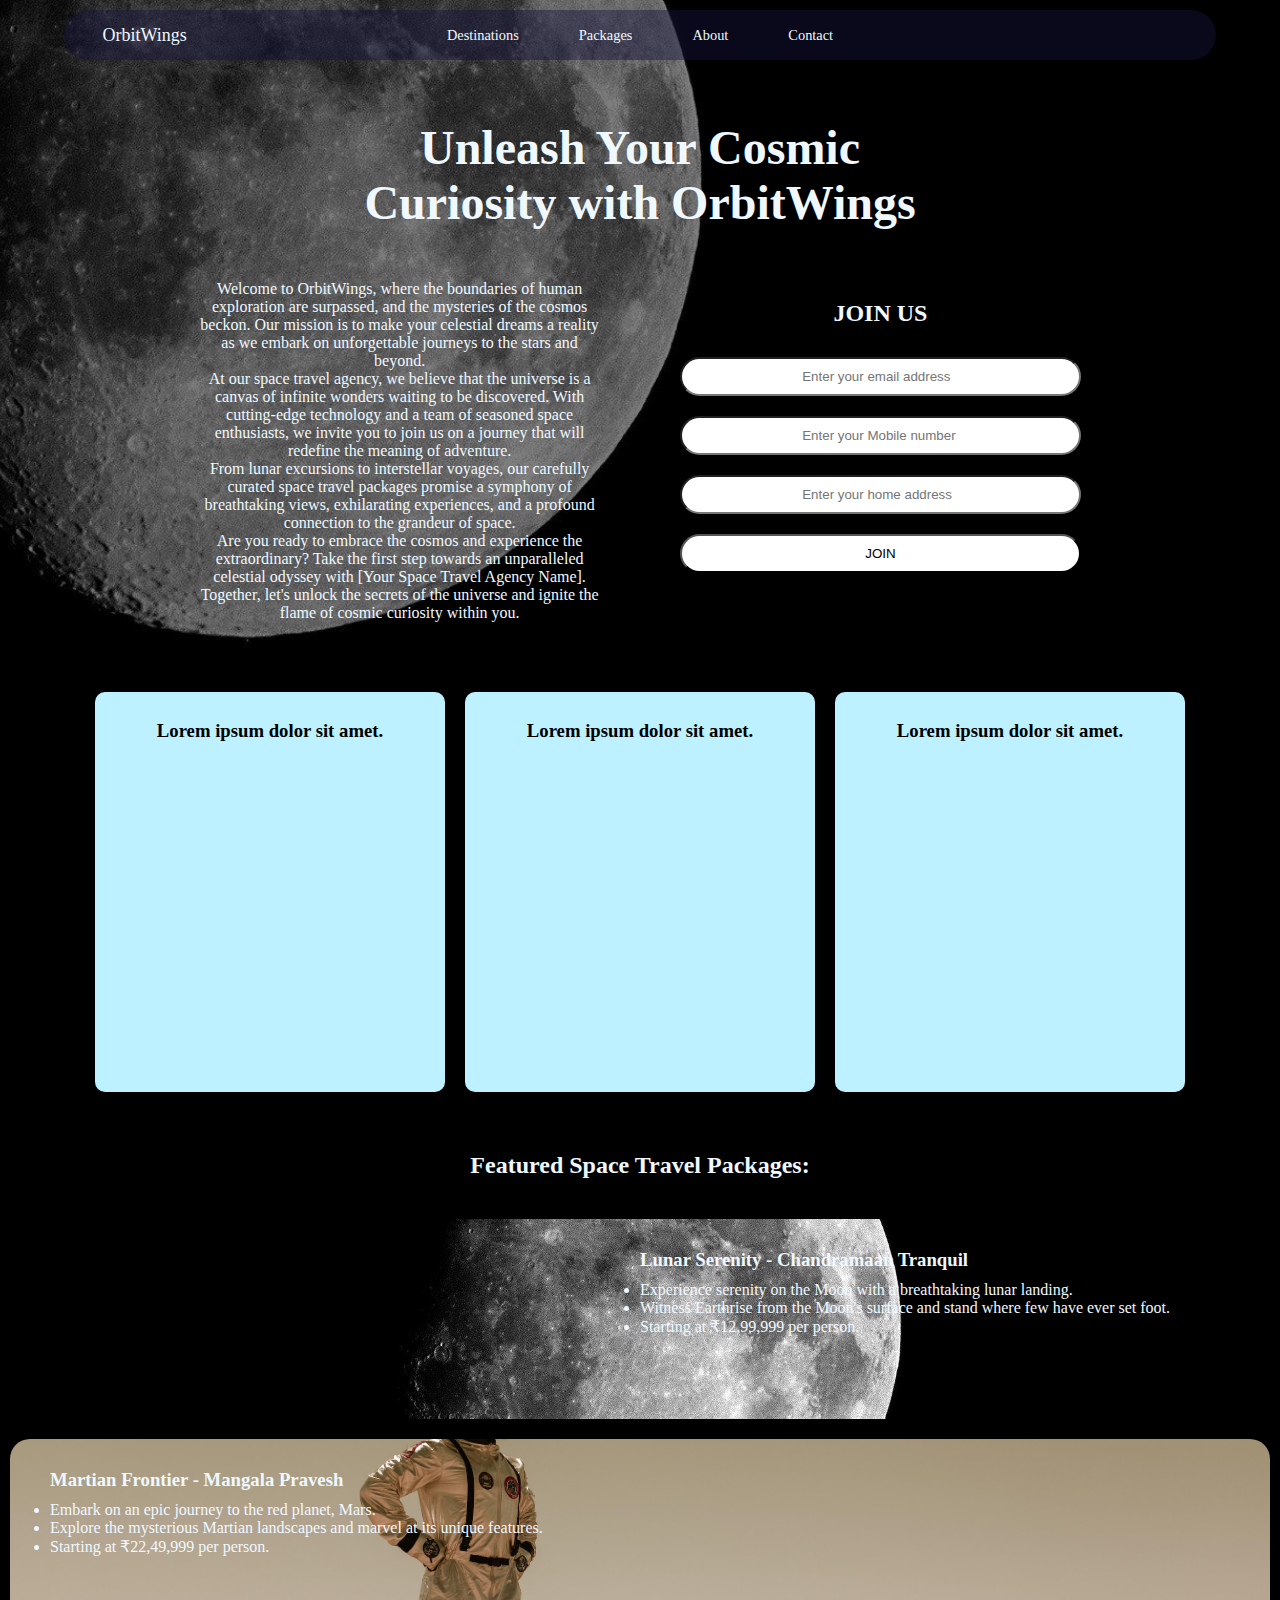
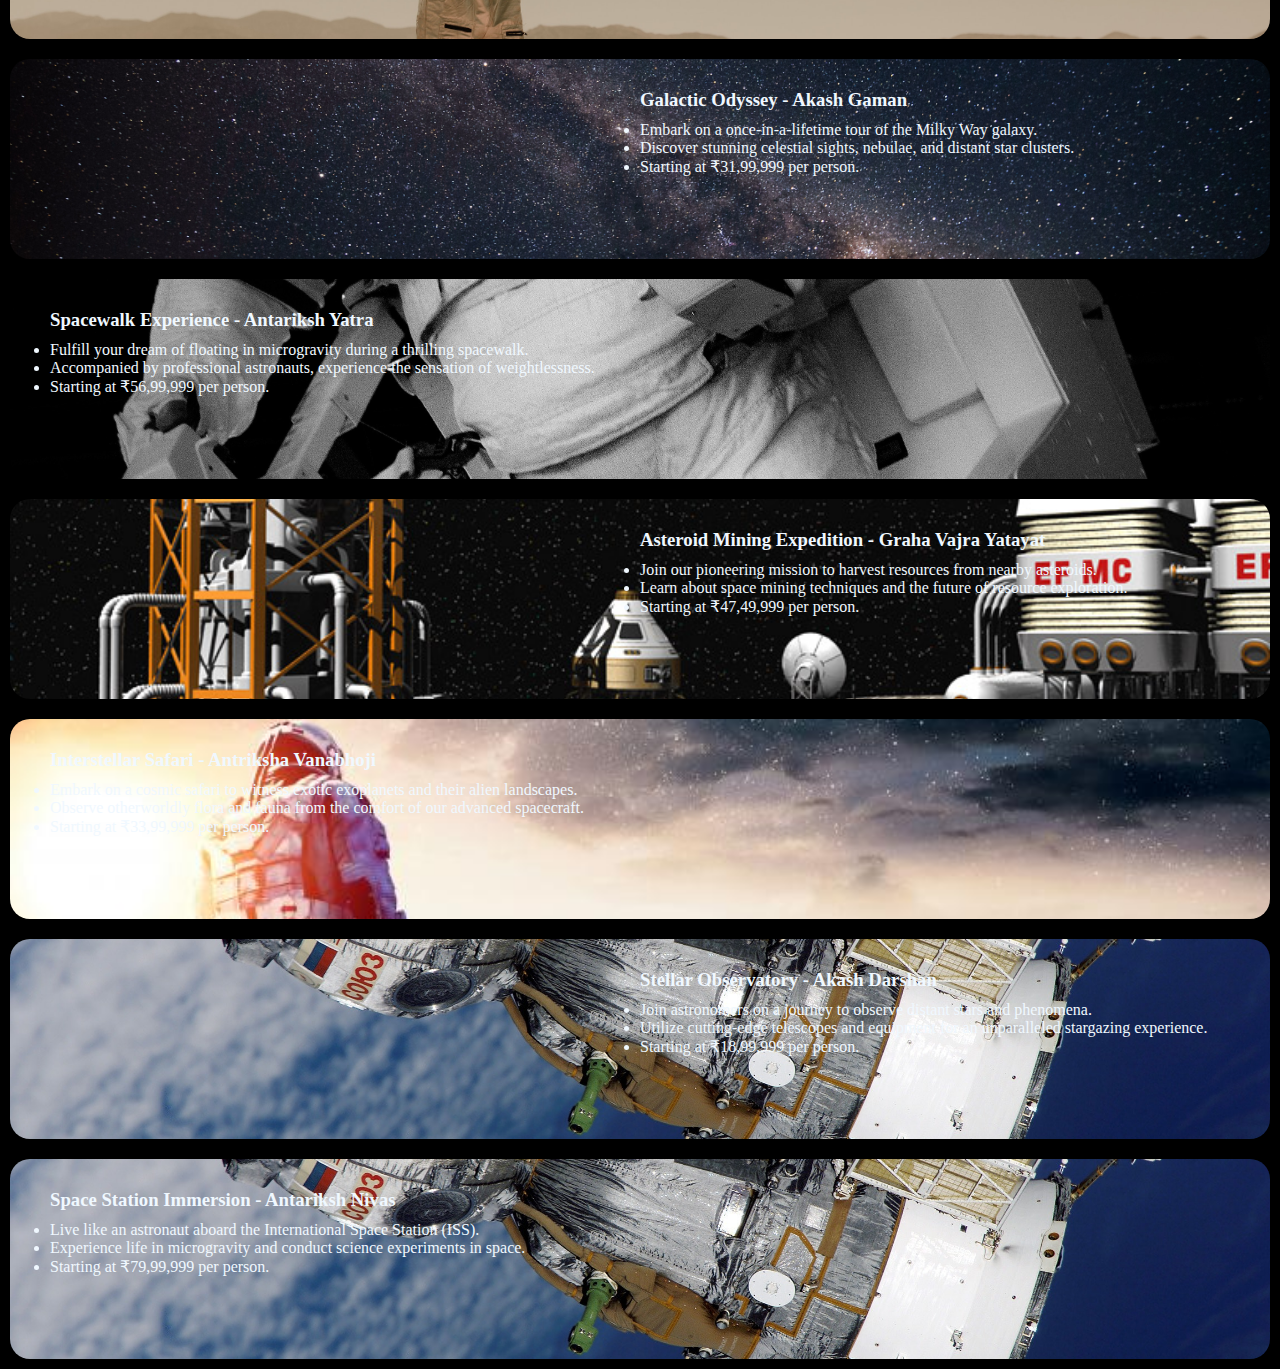
==== task1/index.html @ 2d3360af "images" ====
<!DOCTYPE html>
<html lang="en">
  <head>
    <meta charset="UTF-8" />
    <meta name="viewport" content="width=device-width, initial-scale=1.0" />
    <title>OrbitWings</title>
    <link rel="stylesheet" href="navbar.css" />
    <link rel="stylesheet" href="style.css" />
    <link rel="stylesheet" href="bgimage.css" />
    <link rel="stylesheet" href="introduction.css" />
    <link rel="stylesheet" href="cards.css" />
    <link rel="stylesheet" href="features.css" />
    <script src=""></script>
  </head>
  <body>
    <header>
      <!-- navigation bar starts -->
      <nav>
        <ul class="nav-container">
          <a href="#" id="nav-logo">OrbitWings</a>
          <!-- <li class="nav-links-bs"><a href="#">Home</a></li> -->
          <li class="nav-links-bs"><a href="#">Destinations</a></li>
          <li class="nav-links-bs"><a href="#">Packages</a></li>
          <li class="nav-links-bs"><a href="#">About</a></li>
          <li class="nav-links-bs"><a href="#">Contact</a></li>
        </ul>
      </nav>
      <!-- navigation bar ends -->
    </header>

    <main>
      <section class="intro">
        <h1 class="heading">Unleash Your Cosmic Curiosity with OrbitWings</h1>
        <div class="content">
          <p class="content-item">
            Welcome to OrbitWings, where the boundaries of human exploration are
            surpassed, and the mysteries of the cosmos beckon. Our mission is to
            make your celestial dreams a reality as we embark on unforgettable
            journeys to the stars and beyond. <br />At our space travel agency,
            we believe that the universe is a canvas of infinite wonders waiting
            to be discovered. With cutting-edge technology and a team of
            seasoned space enthusiasts, we invite you to join us on a journey
            that will redefine the meaning of adventure. <br />From lunar
            excursions to interstellar voyages, our carefully curated space
            travel packages promise a symphony of breathtaking views,
            exhilarating experiences, and a profound connection to the grandeur
            of space. <br />
            Are you ready to embrace the cosmos and experience the
            extraordinary? Take the first step towards an unparalleled celestial
            odyssey with [Your Space Travel Agency Name]. Together, let's unlock
            the secrets of the universe and ignite the flame of cosmic curiosity
            within you.
          </p>
          <form action="" class="join_form content-item">
            <h2>JOIN US</h2>
            <input
              type="text"
              name=""
              id=""
              placeholder="Enter your email address"
            />
            <input
              type="text"
              name=""
              id=""
              placeholder="Enter your Mobile number"
            />
            <input
              type="text"
              name=""
              id=""
              placeholder="Enter your home address"
            />
            <button>JOIN</button>
          </form>
        </div>
      </section>

      <!-- cards starts -->
      <div class="cards">
        <div class="card">
          <img src="" alt="" />
          <h3>Lorem ipsum dolor sit amet.</h3>
        </div>
        <div class="card">
          <img src="" alt="" />
          <h3>Lorem ipsum dolor sit amet.</h3>
        </div>
        <div class="card">
          <img src="" alt="" />
          <h3>Lorem ipsum dolor sit amet.</h3>
        </div>
      </div>
      <!-- cards ends -->

      <!-- fratures  -->
      <div class="features ">
        <h2 class="features_title">Featured Space Travel Packages:</h2>
        <div class="feature feature1">
          <div class="f_inner_container1 f_inner_container">
            <h3>Lunar Serenity - Chandramaan Tranquil</h3>
            <ul>
              <li>Experience serenity on the Moon with a breathtaking lunar landing.</li>
              <li>Witness Earthrise from the Moon's surface and stand where few have ever set foot.</li>
              <li>Starting at ₹12,99,999 per person.</li>
            </ul>
          </div>
        </div>
        <div class="feature feature2">
          <div class="f_inner_container2 f_inner_container">
            <h3>Martian Frontier - Mangala Pravesh</h3>
            <ul>
              <li>Embark on an epic journey to the red planet, Mars.</li>
              <li>Explore the mysterious Martian landscapes and marvel at its unique features.</li>
              <li>Starting at ₹22,49,999 per person.</li>
            </ul>
          </div>
        </div>
        <div class="feature feature3">
          <div class="f_inner_container3 f_inner_container">
            <h3>Galactic Odyssey - Akash Gaman</h3>
            <ul>
              <li>Embark on a once-in-a-lifetime tour of the Milky Way galaxy.</li>
              <li>Discover stunning celestial sights, nebulae, and distant star clusters.</li>
              <li>Starting at ₹31,99,999 per person.</li>
            </ul>
          </div>
        </div>
        <div class="feature feature4">
          <div class="f_inner_container4 f_inner_container">
            <h3>Spacewalk Experience - Antariksh Yatra</h3>
            <ul>
              <li>Fulfill your dream of floating in microgravity during a thrilling spacewalk.</li>
              <li>Accompanied by professional astronauts, experience the sensation of weightlessness.</li>
              <li>Starting at ₹56,99,999 per person.</li>
            </ul>
          </div>
        </div>
        <div class="feature feature5">
          <div class="f_inner_container5 f_inner_container">
            <h3>Asteroid Mining Expedition - Graha Vajra Yatayat</h3>
            <ul>
              <li>Join our pioneering mission to harvest resources from nearby asteroids.</li>
              <li>Learn about space mining techniques and the future of resource exploration.</li>
              <li>Starting at ₹47,49,999 per person.</li>
            </ul>
          </div>
        </div>
        <div class="feature feature6">
          <div class="f_inner_container6 f_inner_container">
            <h3>Interstellar Safari - Antriksha Vanabhoji</h3>
            <ul>
              <li>Embark on a cosmic safari to witness exotic exoplanets and their alien landscapes.</li>
              <li>Observe otherworldly flora and fauna from the comfort of our advanced spacecraft.</li>
              <li>Starting at ₹33,99,999 per person.</li>
            </ul>
          </div>
        </div>
        <div class="feature feature7">
          <div class="f_inner_container7 f_inner_container">
            <h3>Stellar Observatory - Akash Darshan</h3>
            <ul>
              <li>Join astronomers on a journey to observe distant stars and phenomena.</li>
              <li>Utilize cutting-edge telescopes and equipment for an unparalleled stargazing experience.</li>
              <li>Starting at ₹18,99,999 per person.</li>
            </ul>
          </div>
        </div>
        <div class="feature feature8">
          <div class="f_inner_container8 f_inner_container">
            <h3>Space Station Immersion - Antariksh Nivas</h3>
            <ul>
              <li>Live like an astronaut aboard the International Space Station (ISS).</li>
              <li>Experience life in microgravity and conduct science experiments in space.</li>
              <li>Starting at ₹79,99,999 per person.</li>
            </ul>
          </div>
        </div>
      </div>
      <!-- fratures  -->
    </main>
    <footer></footer>
    <script></script>
  </body>
</html>
---- task1/navbar.css ----
/*navigation bar*/
nav{
    width: 90%;
    display: block;
    margin: 10px auto;
    font-size: .9rem;
    /* border: 2px solid white; */
    display: flex;
    justify-content: center;
    align-items: center;
   
    background-color: rgba(19, 19, 59, 0.45);
    border-radius: 100px;
    /* box-shadow: inset 0px 0px 5px rgb(0, 0, 0); */
    
}
#nav-logo{
    /* border: 2px solid white; */
    position: absolute;
    left: 8%;
    font-size: large;
}
.nav-container{
    display: flex;
    justify-content: center;
    align-items: center;
    height: 50px;
    /* font-size: 30px; */
    
}
.nav-links-bs{
    margin: 10px 20px;
    list-style: none;
}
.nav-links-bs a{
    padding: 3px 10px;
    border-radius: 5px;
}
.nav-links-bs a:hover{
    background-color: aliceblue;
    color: black;
}

@media (max-width:999px){
    
    .nav-container{
        /* display: none; */
        position: relative;
        top: 20px;
        height: 70px;
        width: 100%;
        flex-wrap: wrap;
    }
    #nav-logo{
        /* border: 2px solid white; */
        position:absolute;
        left: 43%;
        bottom: 60px;
        /* font-size: large; */
    }
    .nav-links-bs{
       position: relative;
       bottom: 10px;
       /* right: 30px; */
    }
}
@media (max-width:550px){
    nav{
        width: 100%;
        margin: 0px auto;
        
       
        background-color: rgba(124, 143, 160, 0.171);
        border-radius: 0px;
        
    }
    .nav-container{
       flex-wrap:nowrap;
       font-size: small;
    }
    .nav-links-bs{
        margin: 5px 10px;
        list-style: none;
    }
}
---- task1/style.css ----
*{
    padding: 0px;
    margin: 0px;
    box-sizing: border-box;
}
body{
    background-color: black;
    color: aliceblue;
}
a{
    color: aliceblue;
    text-decoration: none;
}
---- task1/bgimage.css ----
header::before{
    background: url('wp2643964-wallpaper-moon.jpg') no-repeat center center/cover;
    content: "";
    position: absolute;
    bottom: 100px;
    /* top:0; */
    /* left: 0; */
    right: 100px;
    width: 140%;
    height: 140%;
    z-index: -1;
    opacity: 0.5;
}

@media (max-width:800px){
    header::before{
        background-size:1850px;
          
    }
}
@media (max-width:550px){
    header::before{
        background-size:1100px;
        /* background-position: top; */
        /* right: 100px; */
    }
}
---- task1/introduction.css ----
.intro {
    /* height: 700px; */
    font-family: 'Bree Serif', serif;
    width: 90%;
    margin: 3px auto;
    display: flex;
    flex-direction: column;
    align-items: center;
    justify-content: top;
   /* border: 2px solid;*/
}

.intro h1 {
    font-size: 3rem;
    text-align: center;
    margin-top: 50px;
    width: 50%;
}

.intro .content p {
    text-align: center;
    margin-top: 50px;
}

.content{
    display: flex;
    justify-content: center;
    align-items: center;
}
.content-item{
    width: 40%;
    height: 100%;
    /* border: 2px solid; */
    padding: 0px 30px;
    margin: 10px;
    /* align-self: center; */
    
}
.join_form{
    display: flex;
    flex-direction: column;
    justify-content: center;
    align-items: center;
    text-align: center;
}
.join_form h2,input,button{
    padding: 10px 30%;
    margin: 10px;
    border-radius: 30px;
    width: 100%;

}
.join_form button{
    padding: 10px 41.6%;
    background-color: rgb(255, 255, 255);

}


@media (max-width:999px){
    .content{
        flex-direction: column;
    }
    .content-item{
        width: 80%;
        
    }
    .intro h1 {
        font-size: 2.5rem;
        width: 70%;
    }
    
}
@media (max-width:550px){
    .intro h1 {
        width: 80%;
    }

}
---- task1/cards.css ----
.cards{
    display: flex;
    justify-content: center;
    align-items: center;
    flex-wrap: wrap;
    margin-top: 50px ;
    width: 100%;
    /* border: 2px solid; */
}
.card{
    margin: 10px;
    padding: 10px;
    height: 400px;
    width: 350px;
    /* border: 2px solid; */
     background: rgb(189, 241, 255);
    color: black;/* */
    text-align: center;
    border-radius: 10px;
    /* box-shadow: 0px 0px 10px white; */
}
@media (max-width:500px){
.card{
    height: 400px;
    width: 90%;
}
}
---- task1/features.css ----
.features{
    display: flex;
    flex-direction: column;
    margin-top: 50px;
}

.feature{
    height: 200px;
    /* border: 2px solid; */
    margin: 10px ;
    padding: 30px 40px;
    border-radius: 20px;
    
    /* background-opacity: .5; */
   
}
.features_title{
    text-align: center;
    margin-bottom: 30px;
}
.f_inner_container1{
    float: right;
    
}
.f_inner_container2{
    float: left;
}
.f_inner_container3{
    float: right;
}
.f_inner_container4{
    float: left;
}
.f_inner_container5{
    float: right;
}
.f_inner_container6{
    float: left;
}
.f_inner_container7{
    float: right;
}
.f_inner_container8{
    float: left;
}

.f_inner_container{
    width: 50%;
}
.f_inner_container h3{
    margin-bottom: 10px;
    
}


.feature1{

    background: url('wp2643964-wallpaper-moon.jpg') no-repeat center left/cover;
}
.feature2{
    background: url('mars.jpg') no-repeat center center/cover;
}
.feature3{
    background: url('Milky Way galaxy.jpg') no-repeat center center/cover;
    
}
.feature4{
    background: url('spacewalk..jpg') no-repeat center center/cover;
    
}
.feature5{
    background: url('Asteroid Mining.jpg') no-repeat center center/cover;
    
}
.feature6{
    background: url('Interstellar Safari .jpg') no-repeat center center/cover;
    
}
.feature7{
    background: url('Space Station.jpg') no-repeat center center/cover;
    
}
.feature8{
    background: url('Space Station.jpg') no-repeat center center/cover;

}
@media (max-width:650px){
    .f_inner_container{
        width: 100%;
    }
    .feature{
        height: 210px;
        
    }
    }
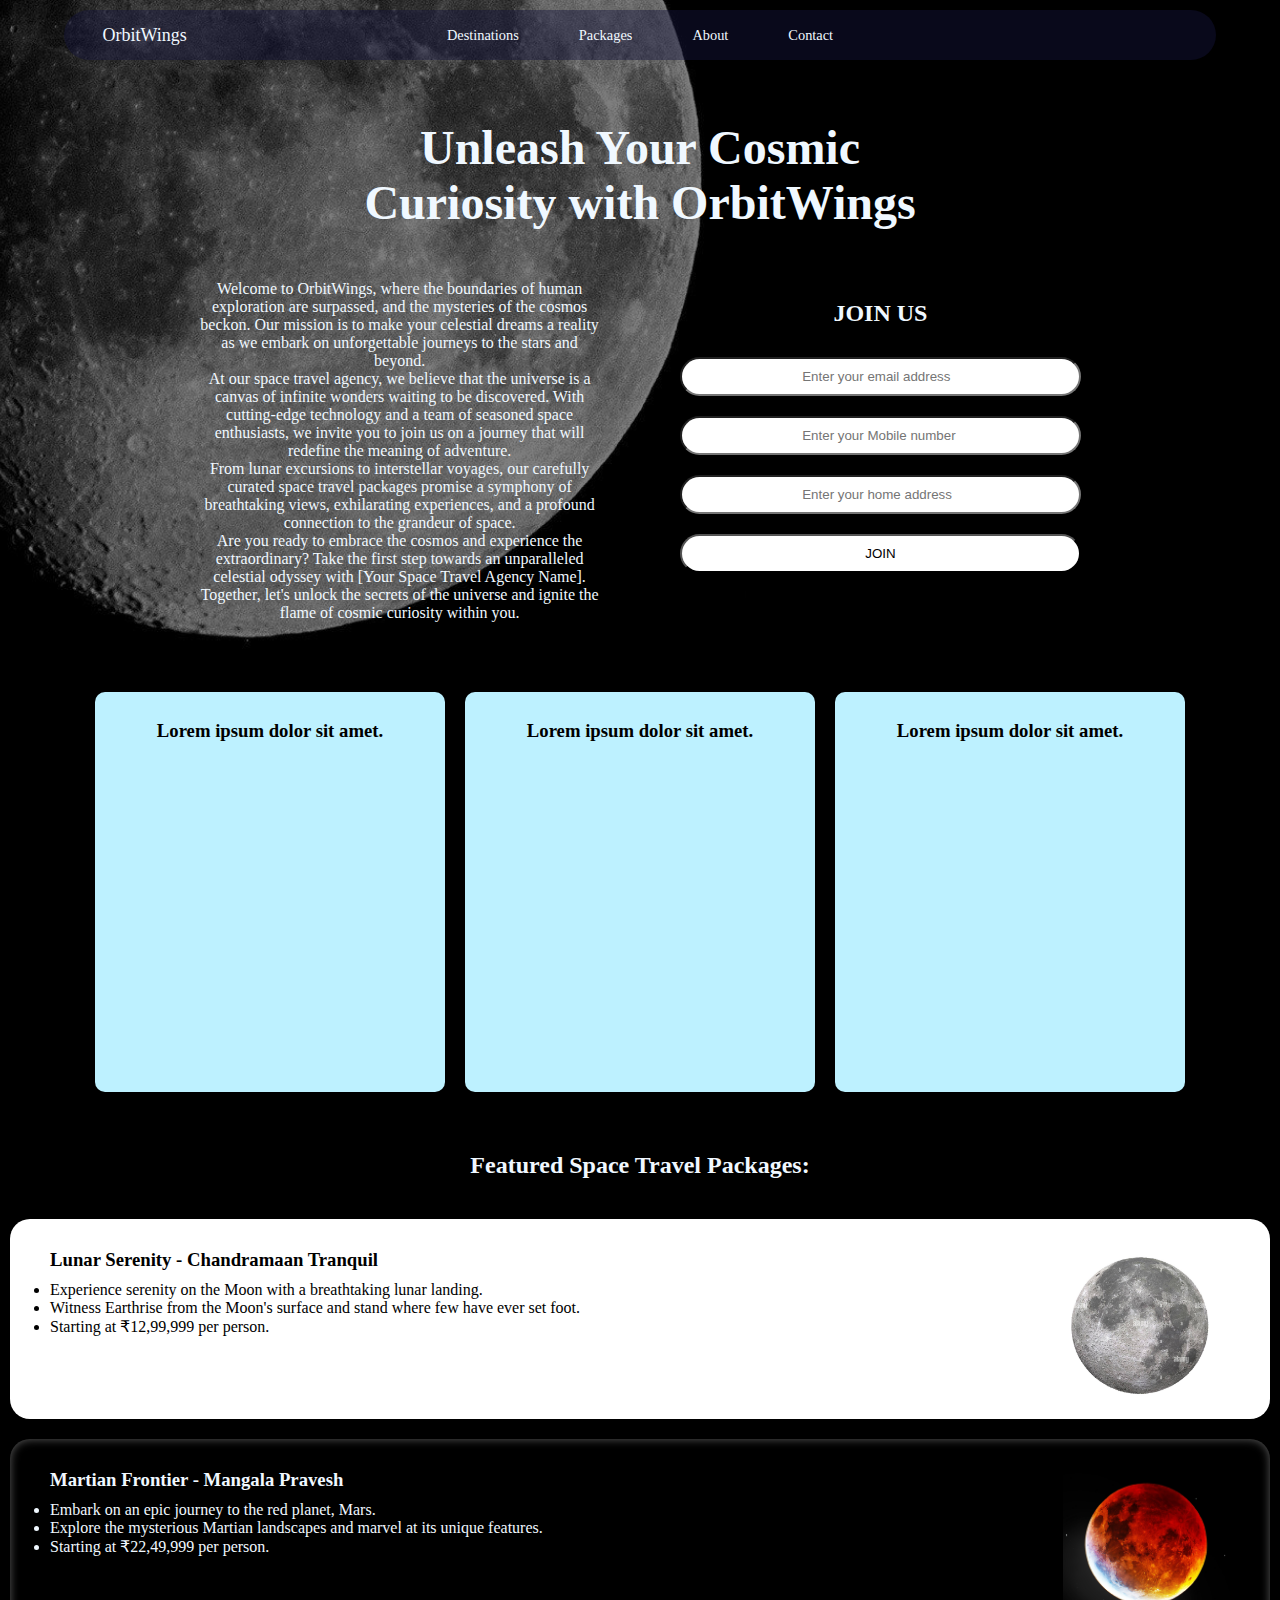
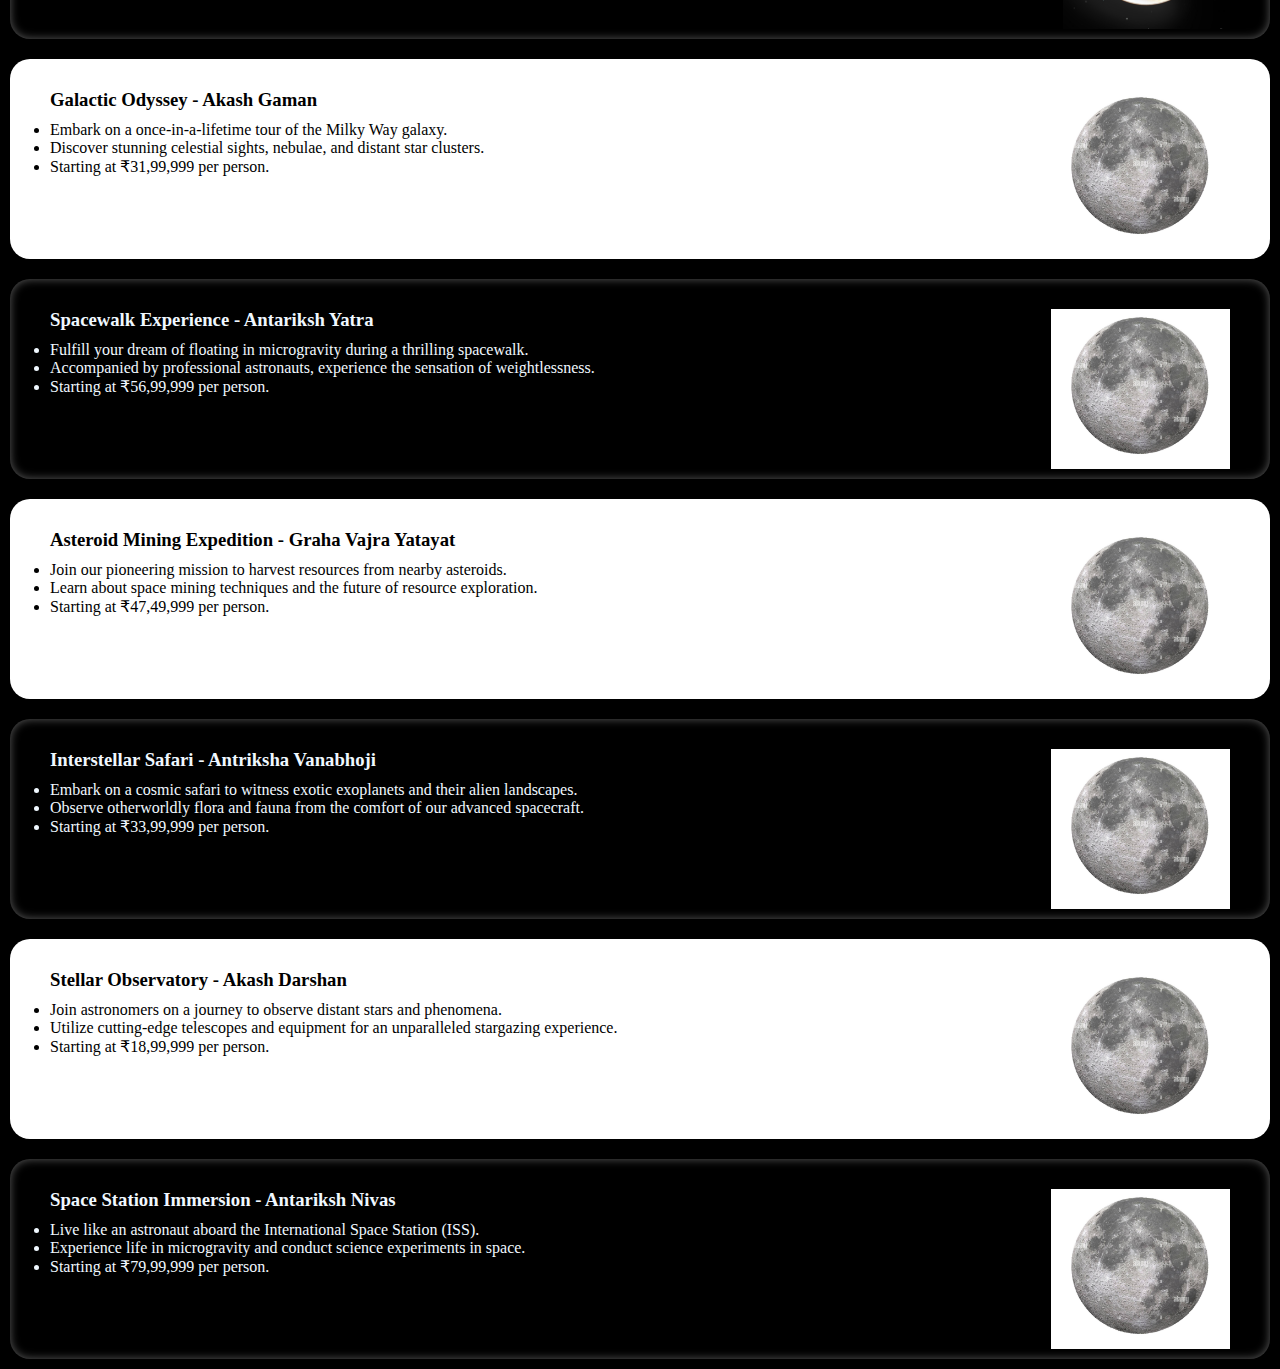
==== commit 6d692c9a: "lil_change" ====
--- a/task1/index.html
+++ b/task1/index.html
@@ -97,6 +97,9 @@
       <div class="features ">
         <h2 class="features_title">Featured Space Travel Packages:</h2>
         <div class="feature feature1">
+          <div class="f_inner_container_img1">
+            <img src="the-moon-white-background-2B62C3D.jpg" alt="" id="f_inner_container_img1">
+          </div>
           <div class="f_inner_container1 f_inner_container">
             <h3>Lunar Serenity - Chandramaan Tranquil</h3>
             <ul>
@@ -107,6 +110,9 @@
           </div>
         </div>
         <div class="feature feature2">
+          <div class="f_inner_container_img1">
+            <img src="wp5561727-moon-4k-wallpapers.jpg" alt="" id="f_inner_container_img1">
+          </div>
           <div class="f_inner_container2 f_inner_container">
             <h3>Martian Frontier - Mangala Pravesh</h3>
             <ul>
@@ -115,8 +121,12 @@
               <li>Starting at ₹22,49,999 per person.</li>
             </ul>
           </div>
+          
         </div>
         <div class="feature feature3">
+          <div class="f_inner_container_img1">
+            <img src="the-moon-white-background-2B62C3D.jpg" alt="" id="f_inner_container_img1">
+          </div>
           <div class="f_inner_container3 f_inner_container">
             <h3>Galactic Odyssey - Akash Gaman</h3>
             <ul>
@@ -127,6 +137,9 @@
           </div>
         </div>
         <div class="feature feature4">
+          <div class="f_inner_container_img1">
+            <img src="the-moon-white-background-2B62C3D.jpg" alt="" id="f_inner_container_img1">
+          </div>
           <div class="f_inner_container4 f_inner_container">
             <h3>Spacewalk Experience - Antariksh Yatra</h3>
             <ul>
@@ -137,6 +150,9 @@
           </div>
         </div>
         <div class="feature feature5">
+          <div class="f_inner_container_img1">
+            <img src="the-moon-white-background-2B62C3D.jpg" alt="" id="f_inner_container_img1">
+          </div>
           <div class="f_inner_container5 f_inner_container">
             <h3>Asteroid Mining Expedition - Graha Vajra Yatayat</h3>
             <ul>
@@ -147,6 +163,9 @@
           </div>
         </div>
         <div class="feature feature6">
+          <div class="f_inner_container_img1">
+            <img src="the-moon-white-background-2B62C3D.jpg" alt="" id="f_inner_container_img1">
+          </div>
           <div class="f_inner_container6 f_inner_container">
             <h3>Interstellar Safari - Antriksha Vanabhoji</h3>
             <ul>
@@ -157,6 +176,9 @@
           </div>
         </div>
         <div class="feature feature7">
+          <div class="f_inner_container_img1">
+            <img src="the-moon-white-background-2B62C3D.jpg" alt="" id="f_inner_container_img1">
+          </div>
           <div class="f_inner_container7 f_inner_container">
             <h3>Stellar Observatory - Akash Darshan</h3>
             <ul>
@@ -167,6 +189,9 @@
           </div>
         </div>
         <div class="feature feature8">
+          <div class="f_inner_container_img1">
+            <img src="the-moon-white-background-2B62C3D.jpg" alt="" id="f_inner_container_img1">
+          </div>
           <div class="f_inner_container8 f_inner_container">
             <h3>Space Station Immersion - Antariksh Nivas</h3>
             <ul>
--- a/task1/features.css
+++ b/task1/features.css
@@ -10,6 +10,8 @@
     margin: 10px ;
     padding: 30px 40px;
     border-radius: 20px;
+    background-color: rgb(255, 255, 255);
+    color: black;
     
     /* background-opacity: .5; */
    
@@ -18,31 +20,40 @@
     text-align: center;
     margin-bottom: 30px;
 }
+
+
 .f_inner_container1{
-    float: right;
+    /* float: right; */
+    
     
 }
 .f_inner_container2{
-    float: left;
+    /* float: left; */
+    
 }
 .f_inner_container3{
-    float: right;
+    /* float: right; */
 }
 .f_inner_container4{
-    float: left;
+    /* float: left; */
 }
 .f_inner_container5{
-    float: right;
+    /* float: right; */
 }
 .f_inner_container6{
-    float: left;
+    /* float: left; */
 }
 .f_inner_container7{
-    float: right;
+    /* float: right; */
 }
 .f_inner_container8{
-    float: left;
-}
+    /* float: left; */
+} 
+
+
+
+
+
 
 .f_inner_container{
     width: 50%;
@@ -53,36 +64,53 @@
 }
 
 
-.feature1{
+ .feature1{
 
-    background: url('wp2643964-wallpaper-moon.jpg') no-repeat center left/cover;
+    /* background: url('wp2643964-wallpaper-moon.jpg') no-repeat center left/cover; */
 }
 .feature2{
-    background: url('mars.jpg') no-repeat center center/cover;
+    /* background: url('mars.jpg') no-repeat center center/cover; */
+    background-color: rgb(0, 0, 0);
+    color: aliceblue;
+    box-shadow: inset 0px 0px 10px rgba(255, 255, 255, 0.363);
 }
 .feature3{
-    background: url('Milky Way galaxy.jpg') no-repeat center center/cover;
+    /* background: url('Milky Way galaxy.jpg') no-repeat center center/cover; */
     
 }
 .feature4{
-    background: url('spacewalk..jpg') no-repeat center center/cover;
-    
+    /* background: url('spacewalk..jpg') no-repeat center center/cover; */
+    background-color: rgb(0, 0, 0);
+    color: aliceblue;
+    box-shadow: inset 0px 0px 10px rgba(255, 255, 255, 0.363);
 }
 .feature5{
-    background: url('Asteroid Mining.jpg') no-repeat center center/cover;
+    /* background: url('Asteroid Mining.jpg') no-repeat center center/cover; */
     
 }
 .feature6{
-    background: url('Interstellar Safari .jpg') no-repeat center center/cover;
-    
+    /* background: url('Interstellar Safari .jpg') no-repeat center center/cover; */
+    background-color: rgb(0, 0, 0);
+    color: aliceblue;
+    box-shadow: inset 0px 0px 10px rgba(255, 255, 255, 0.363);
 }
 .feature7{
-    background: url('Space Station.jpg') no-repeat center center/cover;
+    /* background: url('Space Station.jpg') no-repeat center center/cover; */
     
 }
 .feature8{
-    background: url('Space Station.jpg') no-repeat center center/cover;
+    /* background: url('Space Station.jpg') no-repeat center center/cover; */
+    background-color: rgb(0, 0, 0);
+    color: aliceblue;
+    box-shadow: inset 0px 0px 10px rgba(255, 255, 255, 0.363);
+} 
 
+
+
+#f_inner_container_img1{
+    height: 160px;
+    float: right;
+    clear: both;
 }
 @media (max-width:650px){
     .f_inner_container{
@@ -90,6 +118,30 @@
     }
     .feature{
         height: 210px;
-        
+    }
+    }
+@media (max-width:530px){
+    .feature{
+        height: 250px;
+    }
+    }
+@media (max-width:450px){
+    .feature{
+        height: 270px;
+    }
+    }
+@media (max-width:422px){
+    .feature{
+        height: 290px; 
+    }
+    }
+@media (max-width:396px){
+    .feature{
+        height: 350px;
+    }
+    }
+@media (max-width:372px){
+    .feature{
+        height: 400px; 
     }
     }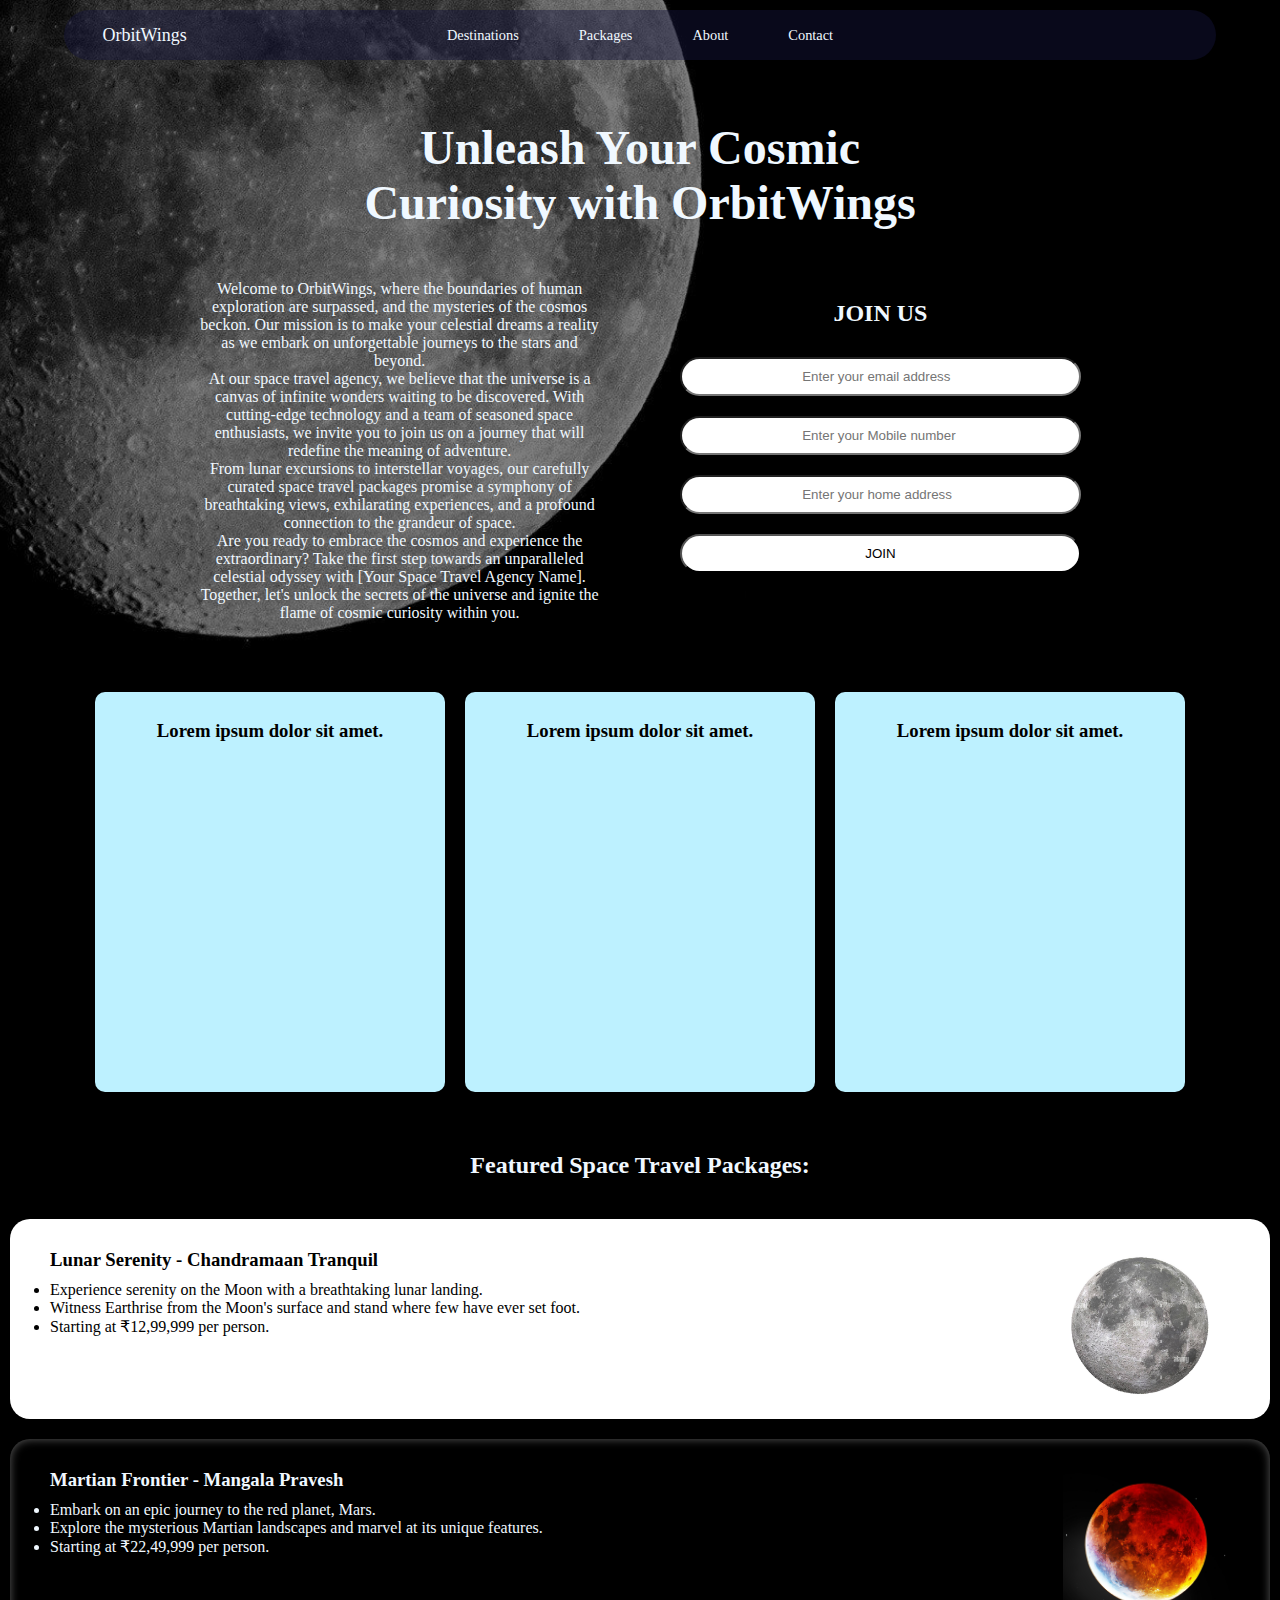
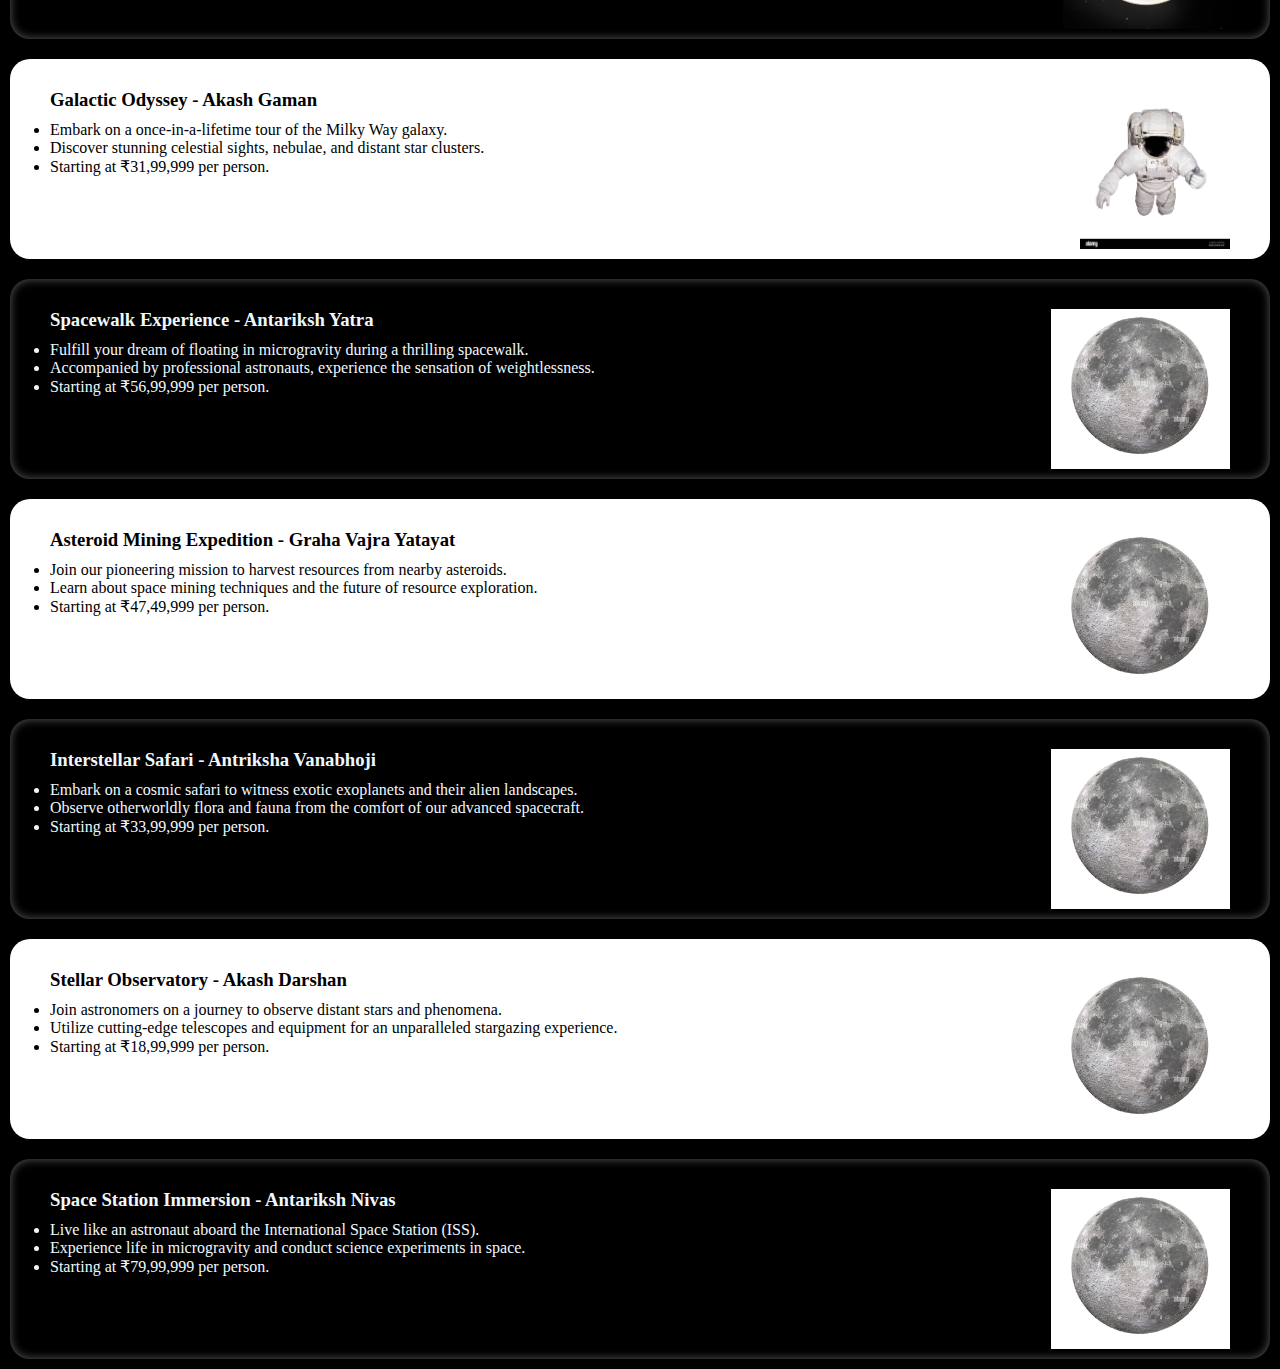
==== commit 60aa2393: "s" ====
--- a/task1/index.html
+++ b/task1/index.html
@@ -125,7 +125,7 @@
         </div>
         <div class="feature feature3">
           <div class="f_inner_container_img1">
-            <img src="the-moon-white-background-2B62C3D.jpg" alt="" id="f_inner_container_img1">
+            <img src="astronaut-in-space-suit.jpg" alt="" id="f_inner_container_img1">
           </div>
           <div class="f_inner_container3 f_inner_container">
             <h3>Galactic Odyssey - Akash Gaman</h3>
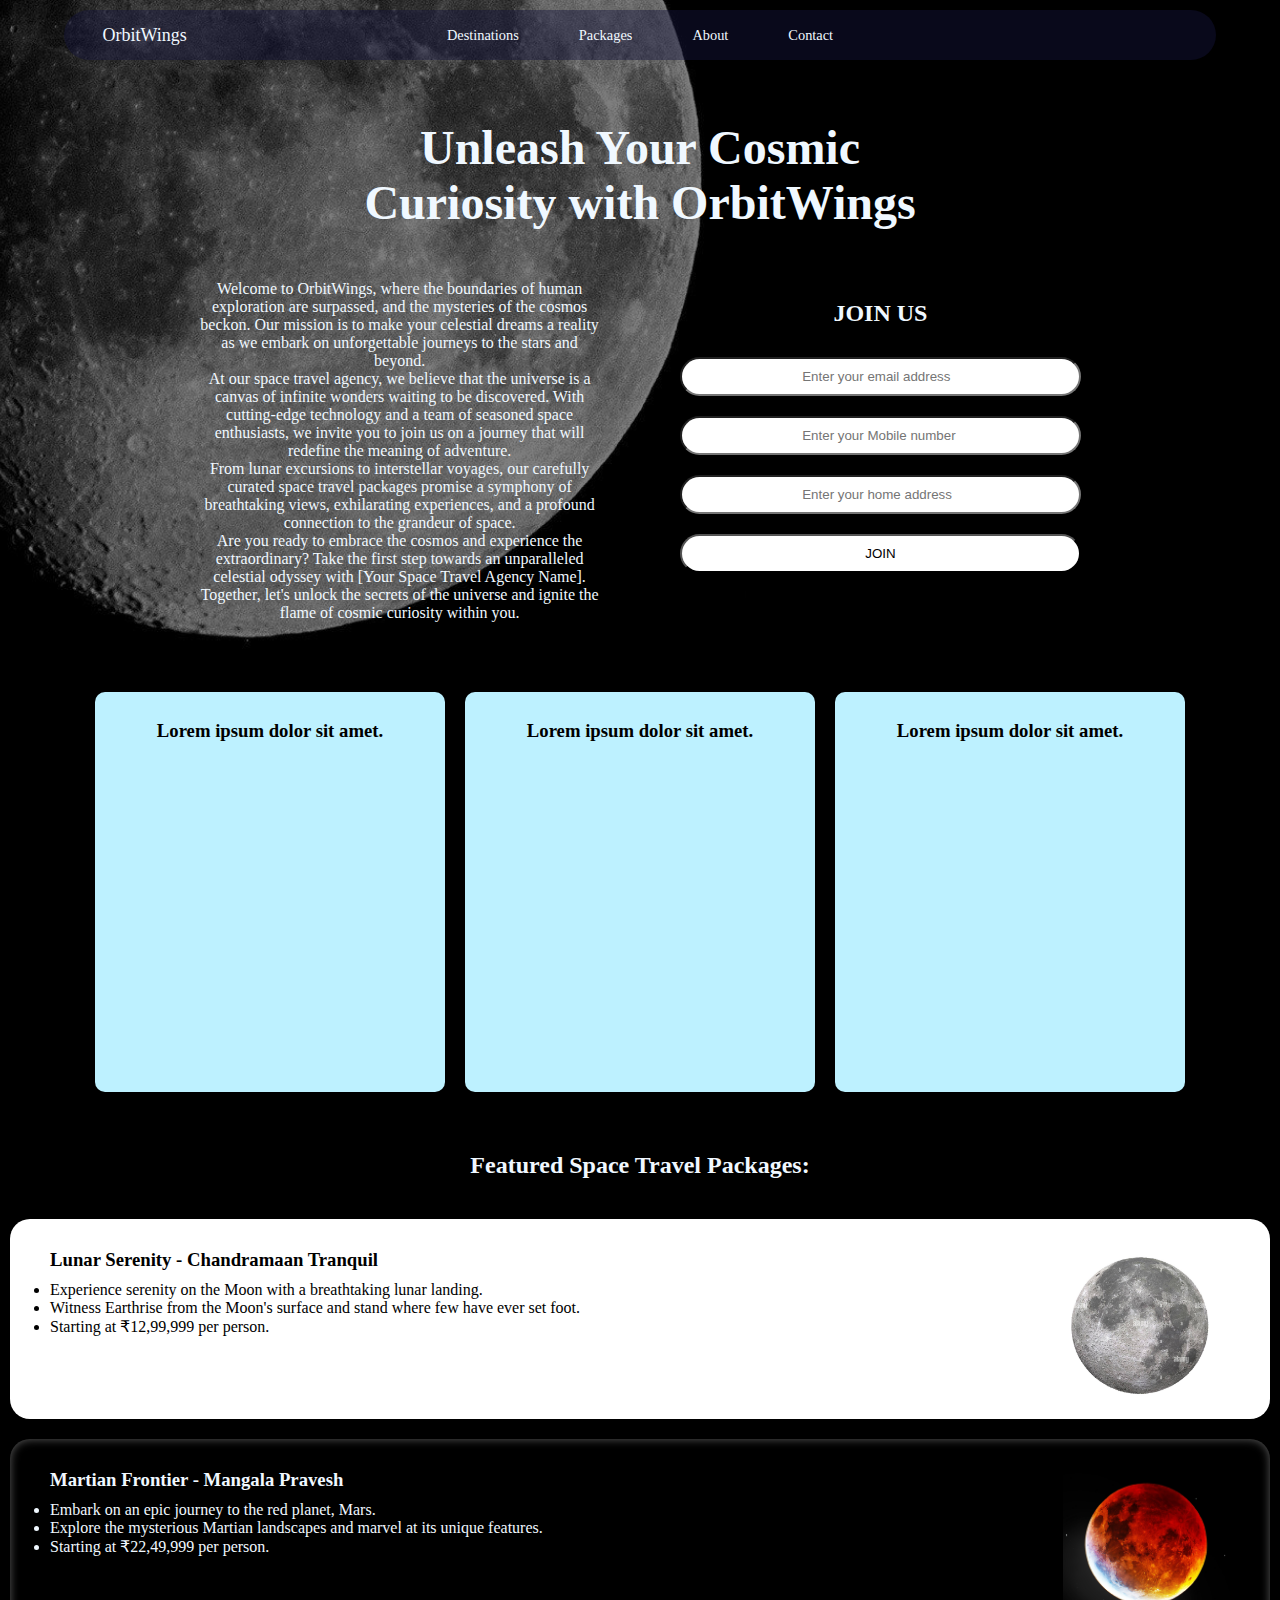
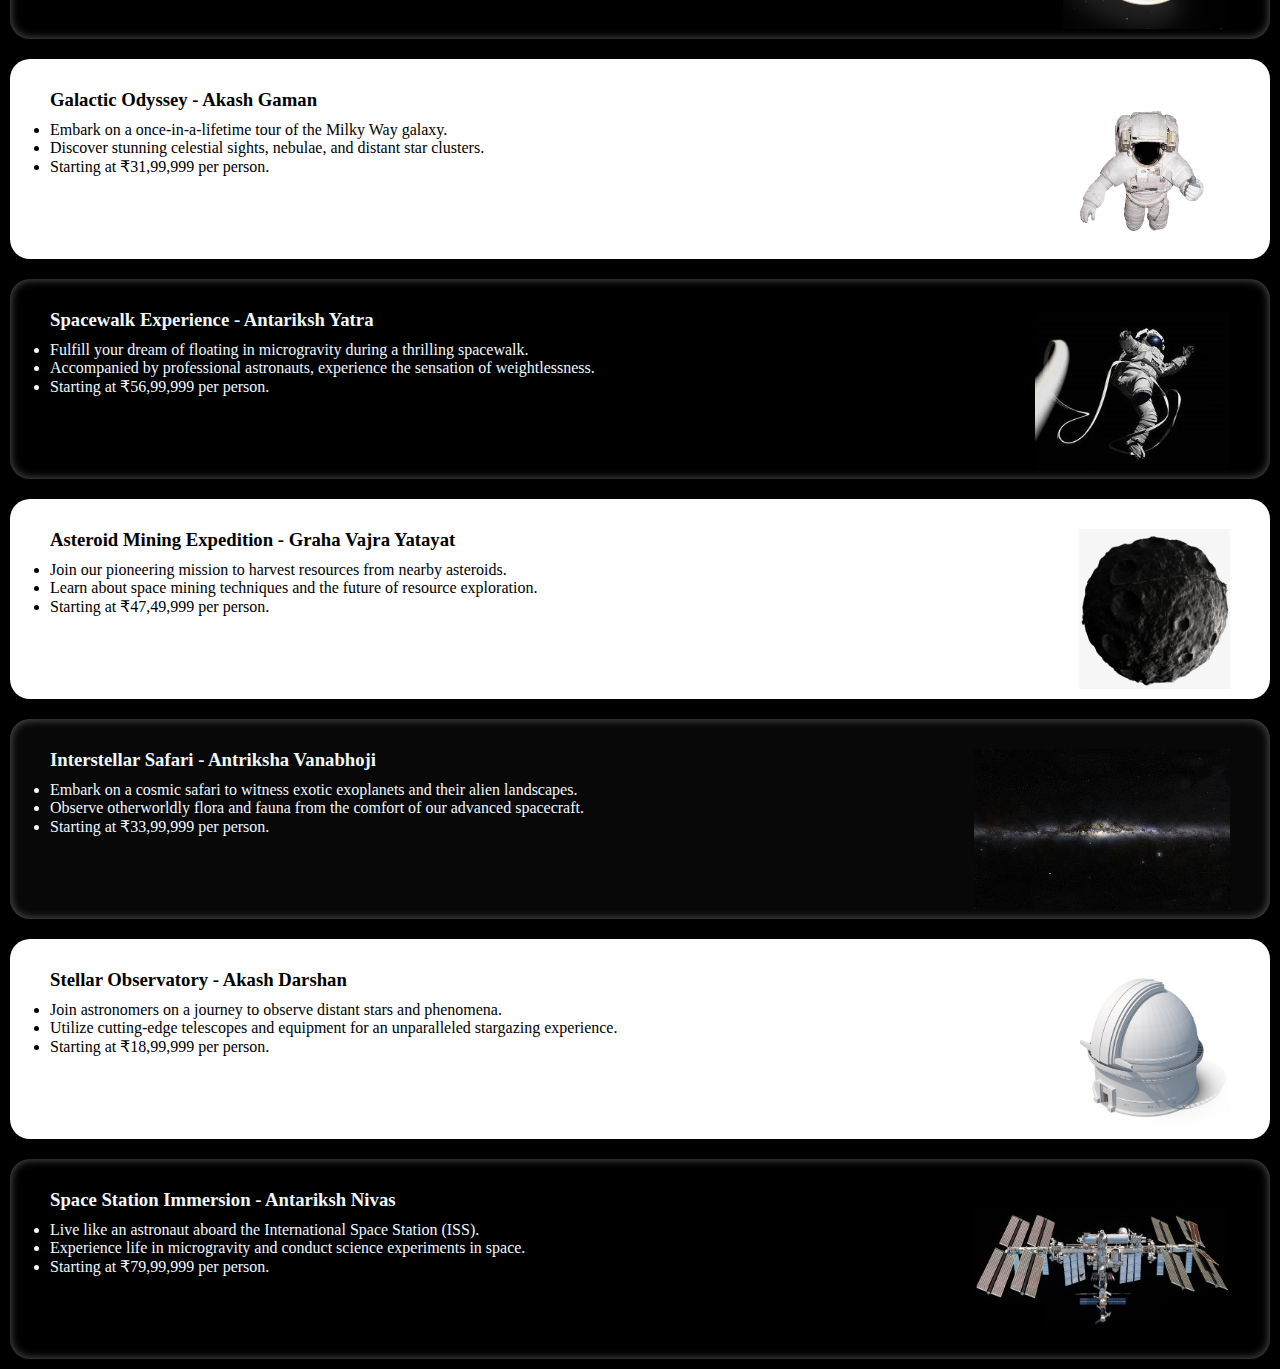
==== commit 58bc695f: "features" ====
--- a/task1/index.html
+++ b/task1/index.html
@@ -138,7 +138,7 @@
         </div>
         <div class="feature feature4">
           <div class="f_inner_container_img1">
-            <img src="the-moon-white-background-2B62C3D.jpg" alt="" id="f_inner_container_img1">
+            <img src="Spacewalk .jpeg" alt="" id="f_inner_container_img1">
           </div>
           <div class="f_inner_container4 f_inner_container">
             <h3>Spacewalk Experience - Antariksh Yatra</h3>
@@ -151,7 +151,7 @@
         </div>
         <div class="feature feature5">
           <div class="f_inner_container_img1">
-            <img src="the-moon-white-background-2B62C3D.jpg" alt="" id="f_inner_container_img1">
+            <img src="asto mining.png" alt="" id="f_inner_container_img1">
           </div>
           <div class="f_inner_container5 f_inner_container">
             <h3>Asteroid Mining Expedition - Graha Vajra Yatayat</h3>
@@ -164,7 +164,7 @@
         </div>
         <div class="feature feature6">
           <div class="f_inner_container_img1">
-            <img src="the-moon-white-background-2B62C3D.jpg" alt="" id="f_inner_container_img1">
+            <img src="cosmic safari.jpeg" alt="" id="f_inner_container_img1">
           </div>
           <div class="f_inner_container6 f_inner_container">
             <h3>Interstellar Safari - Antriksha Vanabhoji</h3>
@@ -177,7 +177,7 @@
         </div>
         <div class="feature feature7">
           <div class="f_inner_container_img1">
-            <img src="the-moon-white-background-2B62C3D.jpg" alt="" id="f_inner_container_img1">
+            <img src="Stellar Observatory.jpeg" alt="" id="f_inner_container_img1">
           </div>
           <div class="f_inner_container7 f_inner_container">
             <h3>Stellar Observatory - Akash Darshan</h3>
@@ -190,7 +190,7 @@
         </div>
         <div class="feature feature8">
           <div class="f_inner_container_img1">
-            <img src="the-moon-white-background-2B62C3D.jpg" alt="" id="f_inner_container_img1">
+            <img src="Space Station.jpg" alt="" id="f_inner_container_img1">
           </div>
           <div class="f_inner_container8 f_inner_container">
             <h3>Space Station Immersion - Antariksh Nivas</h3>
--- a/task1/features.css
+++ b/task1/features.css
@@ -90,7 +90,7 @@
 }
 .feature6{
     /* background: url('Interstellar Safari .jpg') no-repeat center center/cover; */
-    background-color: rgb(0, 0, 0);
+    background-color: rgb(8, 8, 8);
     color: aliceblue;
     box-shadow: inset 0px 0px 10px rgba(255, 255, 255, 0.363);
 }
@@ -127,21 +127,21 @@
     }
 @media (max-width:450px){
     .feature{
-        height: 270px;
+        height: 280px;
     }
     }
 @media (max-width:422px){
     .feature{
-        height: 290px; 
+        height: 300px; 
     }
     }
 @media (max-width:396px){
     .feature{
-        height: 350px;
+        height: 360px;
     }
     }
 @media (max-width:372px){
     .feature{
-        height: 400px; 
+        height: 410px; 
     }
     }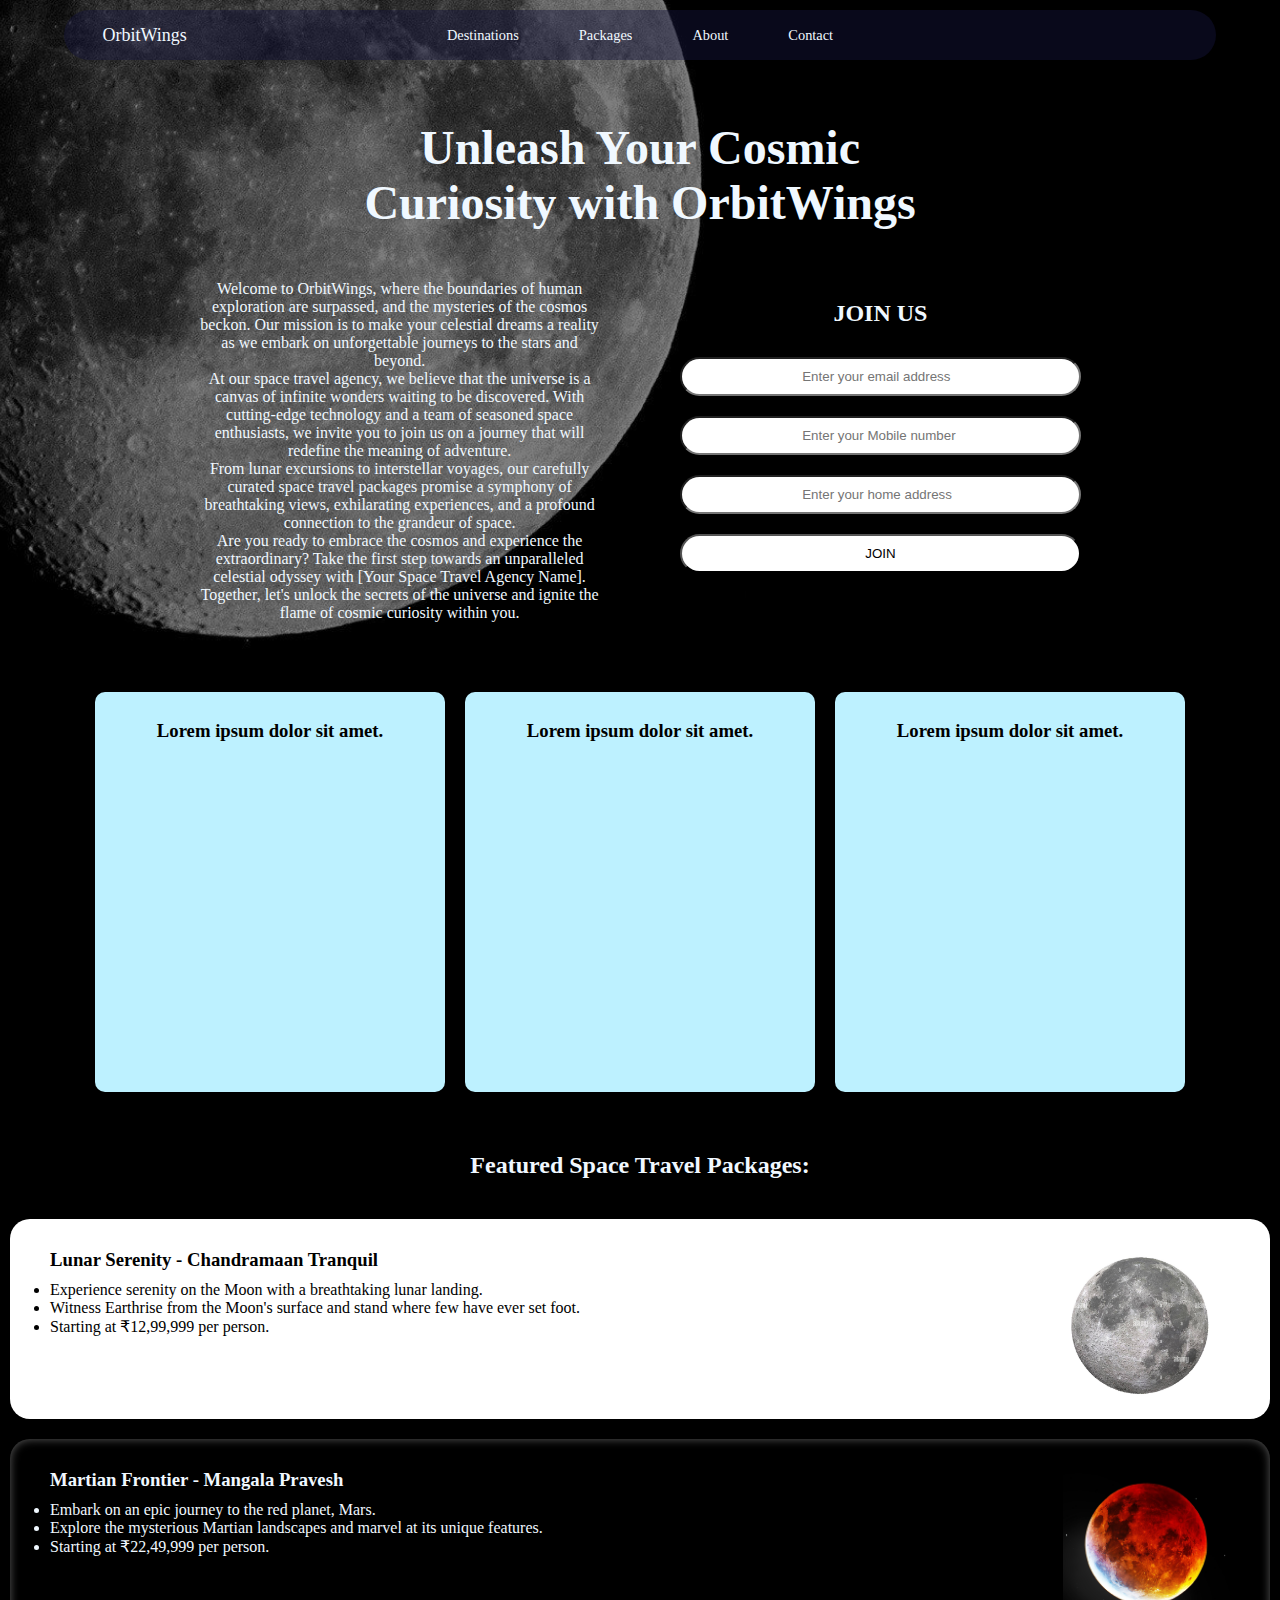
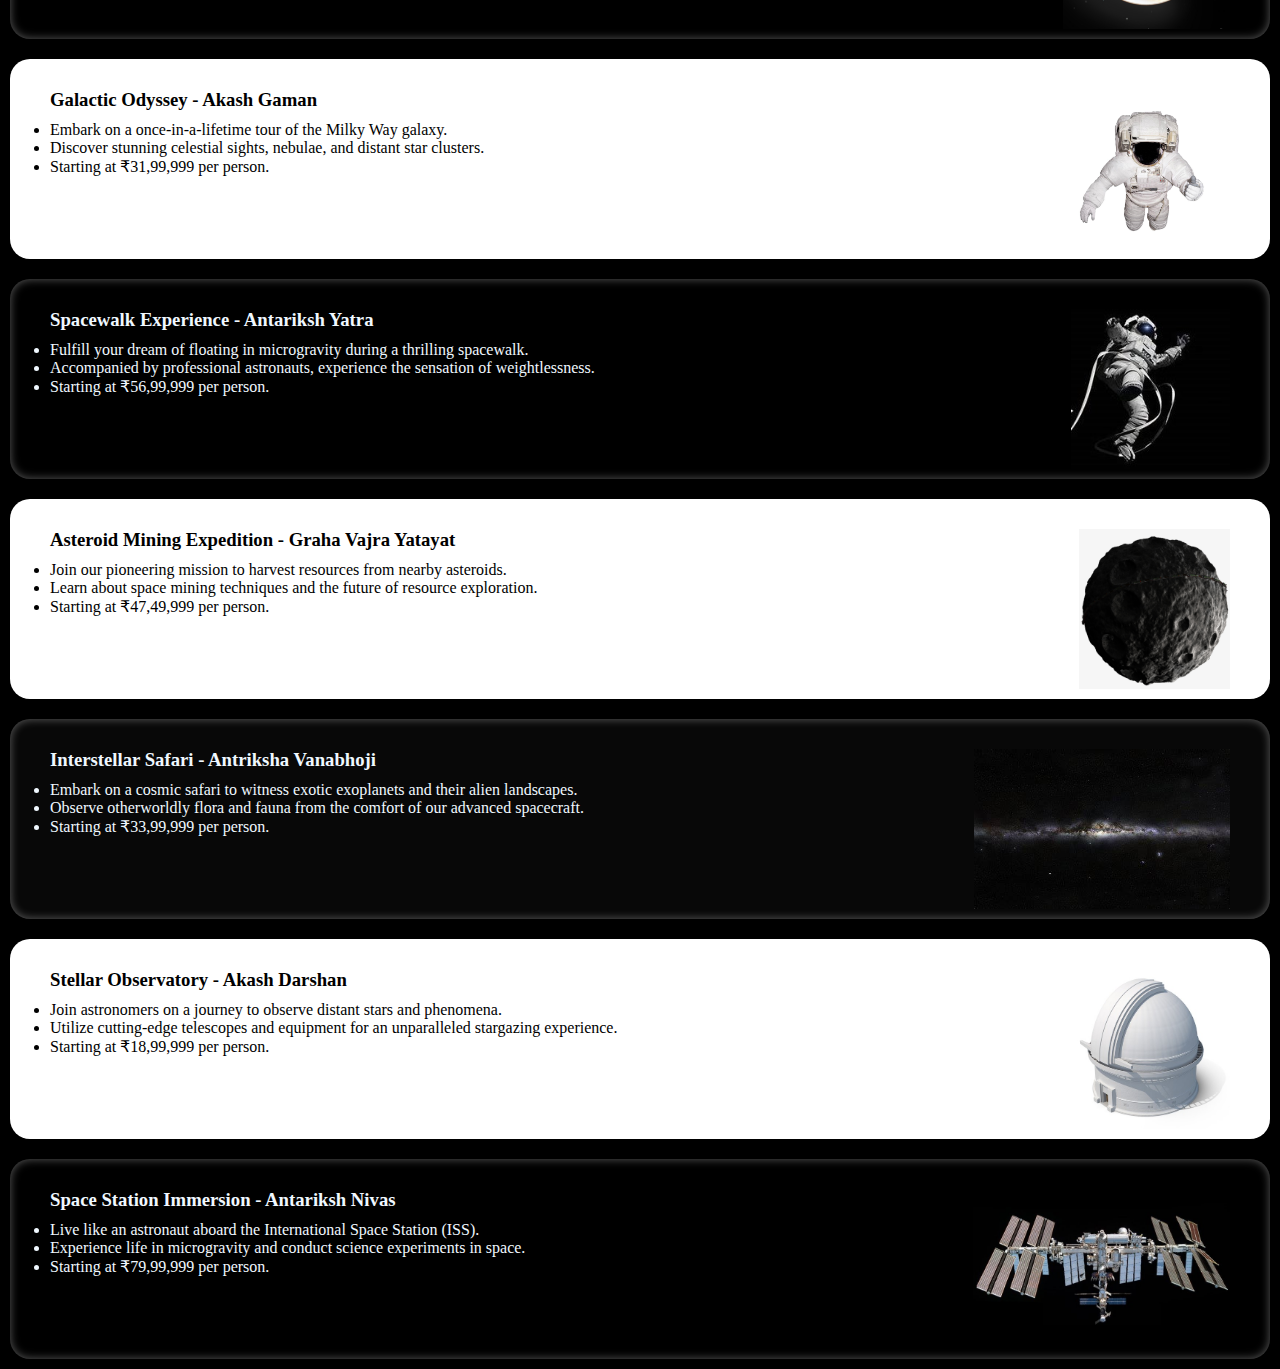
==== commit 3159ac6d: "sizech" ====
--- a/task1/index.html
+++ b/task1/index.html
@@ -204,7 +204,10 @@
       </div>
       <!-- fratures  -->
     </main>
-    <footer></footer>
-    <script></script>
+    <footer>
+
+
+    </footer>
+    
   </body>
 </html>
--- a/task1/features.css
+++ b/task1/features.css
@@ -20,40 +20,6 @@
     text-align: center;
     margin-bottom: 30px;
 }
-
-
-.f_inner_container1{
-    /* float: right; */
-    
-    
-}
-.f_inner_container2{
-    /* float: left; */
-    
-}
-.f_inner_container3{
-    /* float: right; */
-}
-.f_inner_container4{
-    /* float: left; */
-}
-.f_inner_container5{
-    /* float: right; */
-}
-.f_inner_container6{
-    /* float: left; */
-}
-.f_inner_container7{
-    /* float: right; */
-}
-.f_inner_container8{
-    /* float: left; */
-} 
-
-
-
-
-
 
 .f_inner_container{
     width: 50%;
@@ -132,15 +98,15 @@
     }
 @media (max-width:422px){
     .feature{
-        height: 300px; 
+        height: 370px; 
     }
     }
 @media (max-width:396px){
     .feature{
-        height: 360px;
+        height: 370px;
     }
     }
-@media (max-width:372px){
+@media (max-width:382px){
     .feature{
         height: 410px; 
     }
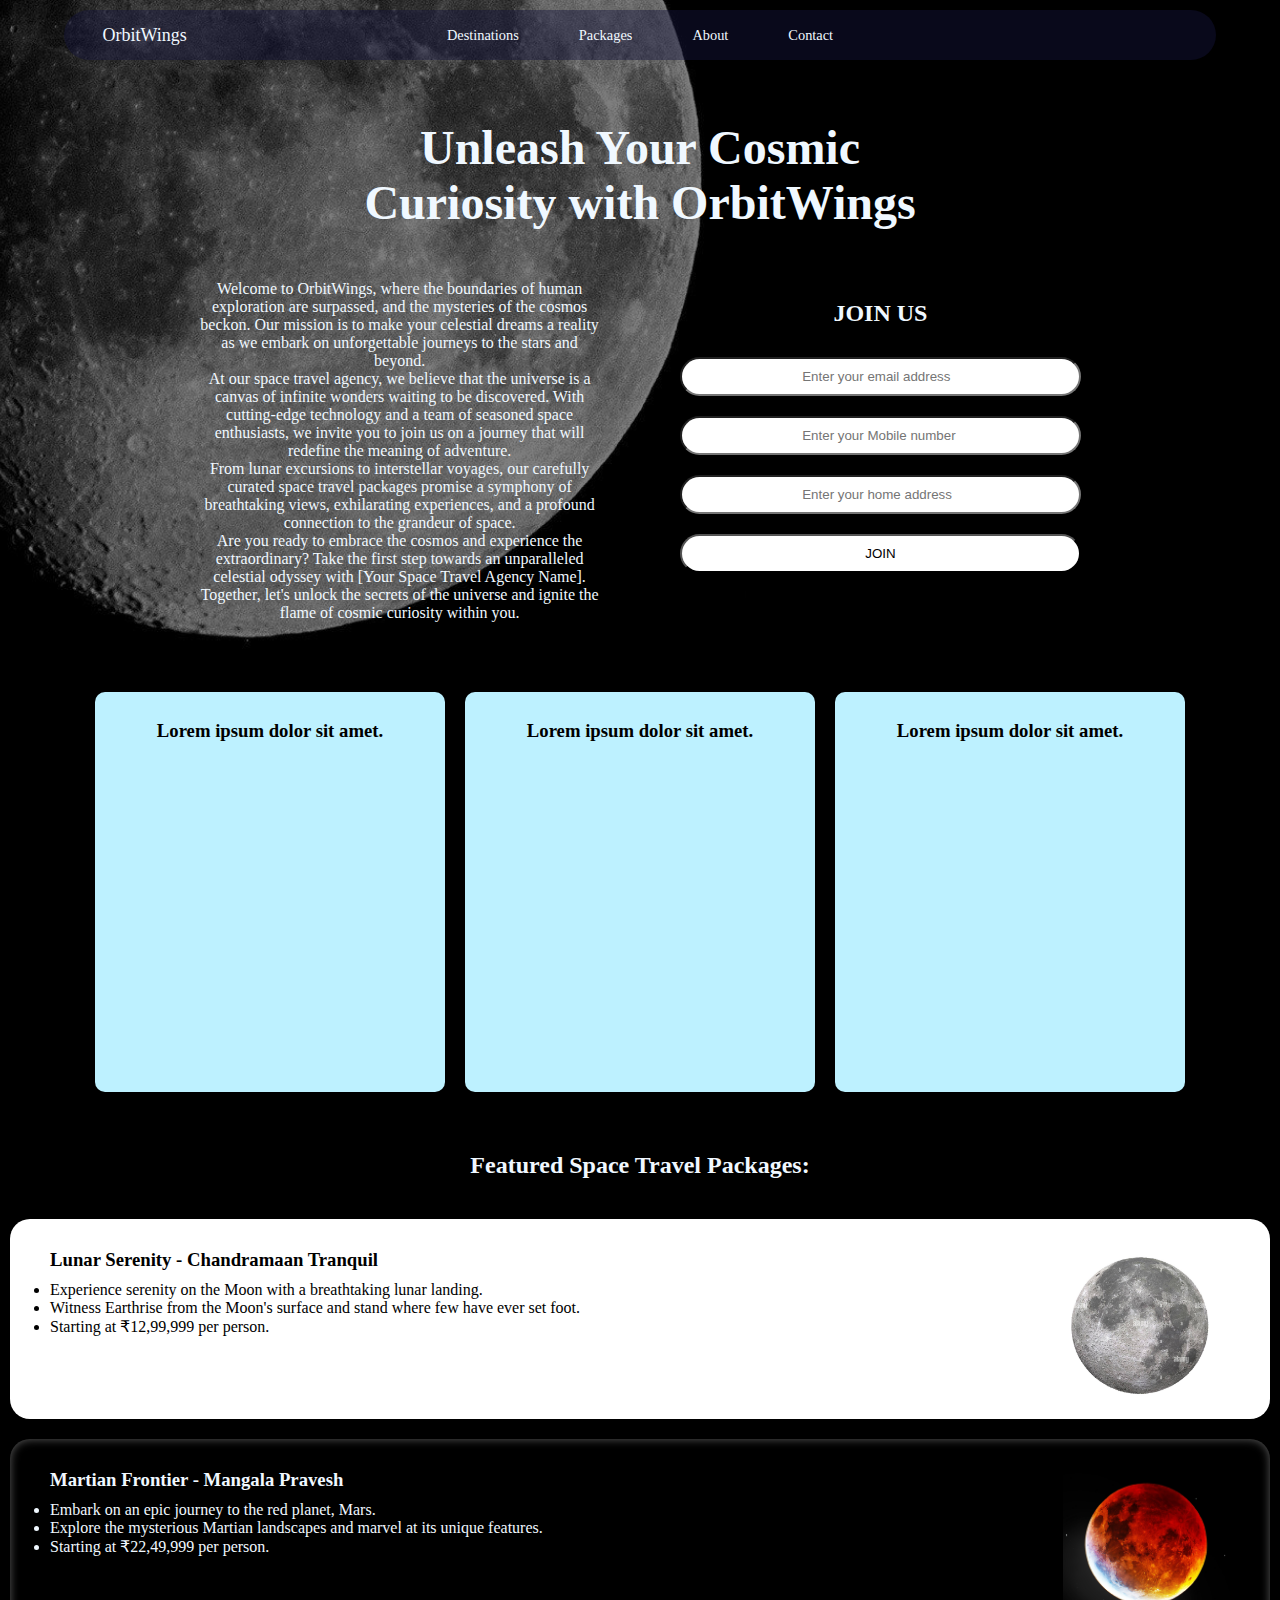
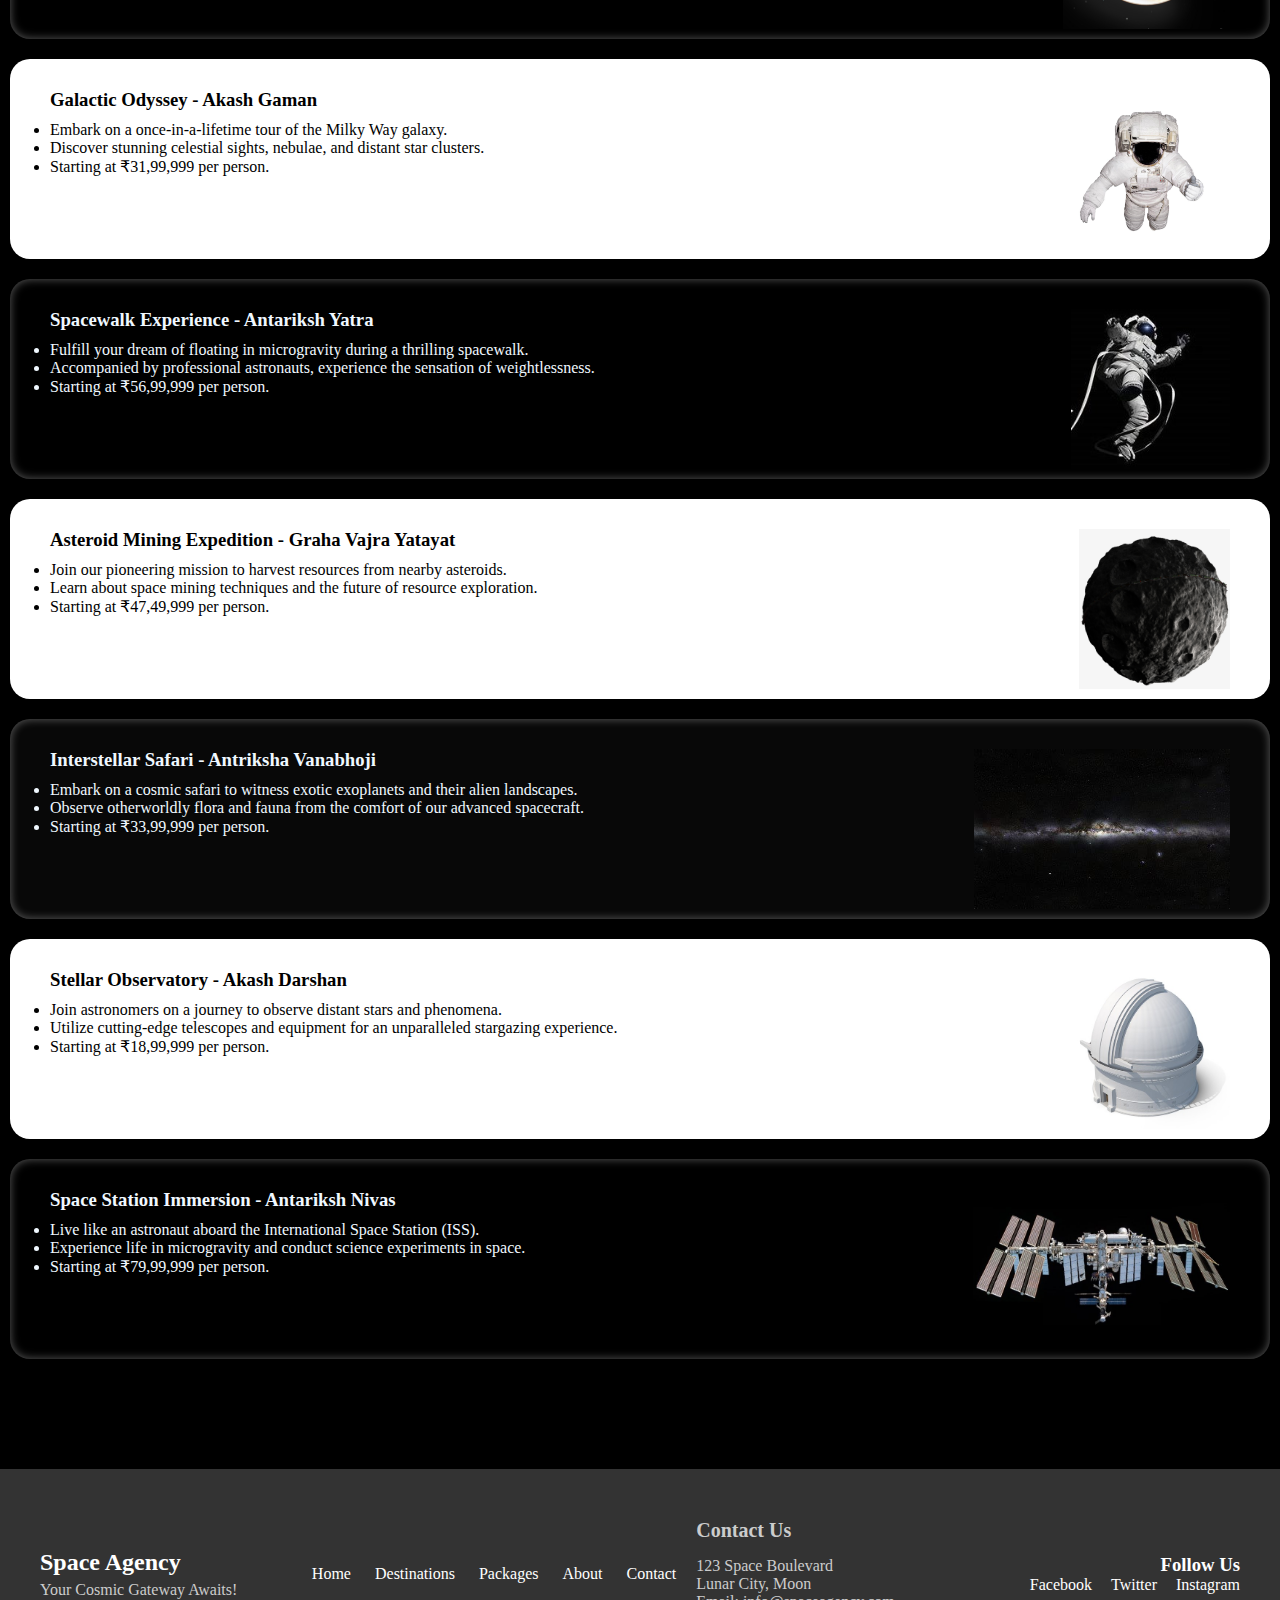
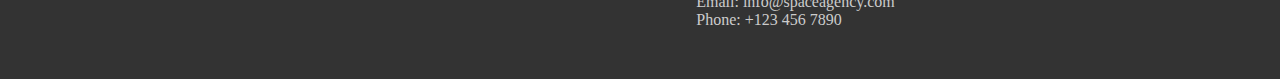
==== commit 0aeb145b: "footer" ====
--- a/task1/index.html
+++ b/task1/index.html
@@ -10,6 +10,7 @@
     <link rel="stylesheet" href="introduction.css" />
     <link rel="stylesheet" href="cards.css" />
     <link rel="stylesheet" href="features.css" />
+    <link rel="stylesheet" href="footer.css" />
     <script src=""></script>
   </head>
   <body>
@@ -205,7 +206,34 @@
       <!-- fratures  -->
     </main>
     <footer>
-
+      <div class="footer-container">
+        <div class="footer-logo">
+            <a href="#" class="logo">Space Agency</a>
+            <p class="footer-tagline">Your Cosmic Gateway Awaits!</p>
+        </div>
+        <div class="footer-links">
+            <ul>
+                <li><a href="#">Home</a></li>
+                <li><a href="#">Destinations</a></li>
+                <li><a href="#">Packages</a></li>
+                <li><a href="#">About</a></li>
+                <li><a href="#">Contact</a></li>
+            </ul>
+        </div>
+        <div class="footer-contact">
+            <h3>Contact Us</h3>
+            <p>123 Space Boulevard</p>
+            <p>Lunar City, Moon</p>
+            <p>Email: info@spaceagency.com</p>
+            <p>Phone: +123 456 7890</p>
+        </div>
+        <div class="footer-social">
+            <h3>Follow Us</h3>
+            <a href="#" class="social-icon">Facebook</a>
+            <a href="#" class="social-icon">Twitter</a>
+            <a href="#" class="social-icon">Instagram</a>
+        </div>
+    </div>
 
     </footer>
     
--- a/task1/footer.css
+++ b/task1/footer.css
@@ -0,0 +1,86 @@
+
+footer {
+    background-color: #333;
+    color: #fff;
+    padding: 50px 0;
+    margin-top: 100px;
+}
+
+.footer-container {
+    display: flex;
+    flex-wrap: wrap;
+    justify-content: space-between;
+    align-items: center;
+    max-width: 1200px;
+    margin: 0 auto;
+}
+
+.footer-logo {
+    flex: 1;
+}
+
+.logo {
+    font-size: 24px;
+    font-weight: bold;
+    color: #fff;
+    text-decoration: none;
+}
+
+.footer-tagline {
+    color: #ccc;
+    margin-top: 5px;
+}
+
+.footer-links ul {
+    list-style: none;
+    padding: 0;
+    margin: 0;
+}
+
+.footer-links li {
+    display: inline-block;
+    margin-right: 20px;
+}
+
+.footer-links a {
+    color: #fff;
+    text-decoration: none;
+}
+
+.footer-contact {
+    flex: 1;
+    color: #ccc;
+}
+
+.footer-contact h3 {
+    font-size: 20px;
+    margin-bottom: 15px;
+}
+
+.footer-social {
+    flex: 1;
+    text-align: right;
+}
+
+.social-icon {
+    color: #fff;
+    text-decoration: none;
+    margin-left: 15px;
+}
+
+/* Media Query for Mobile */
+@media screen and (max-width: 768px) {
+    .footer-container {
+        flex-direction: column;
+        text-align: center;
+    }
+
+    .footer-logo, .footer-contact, .footer-social {
+        flex: auto;
+        margin: 10px 0;
+    }
+
+    .footer-contact h3 {
+        font-size: 18px;
+    }
+}
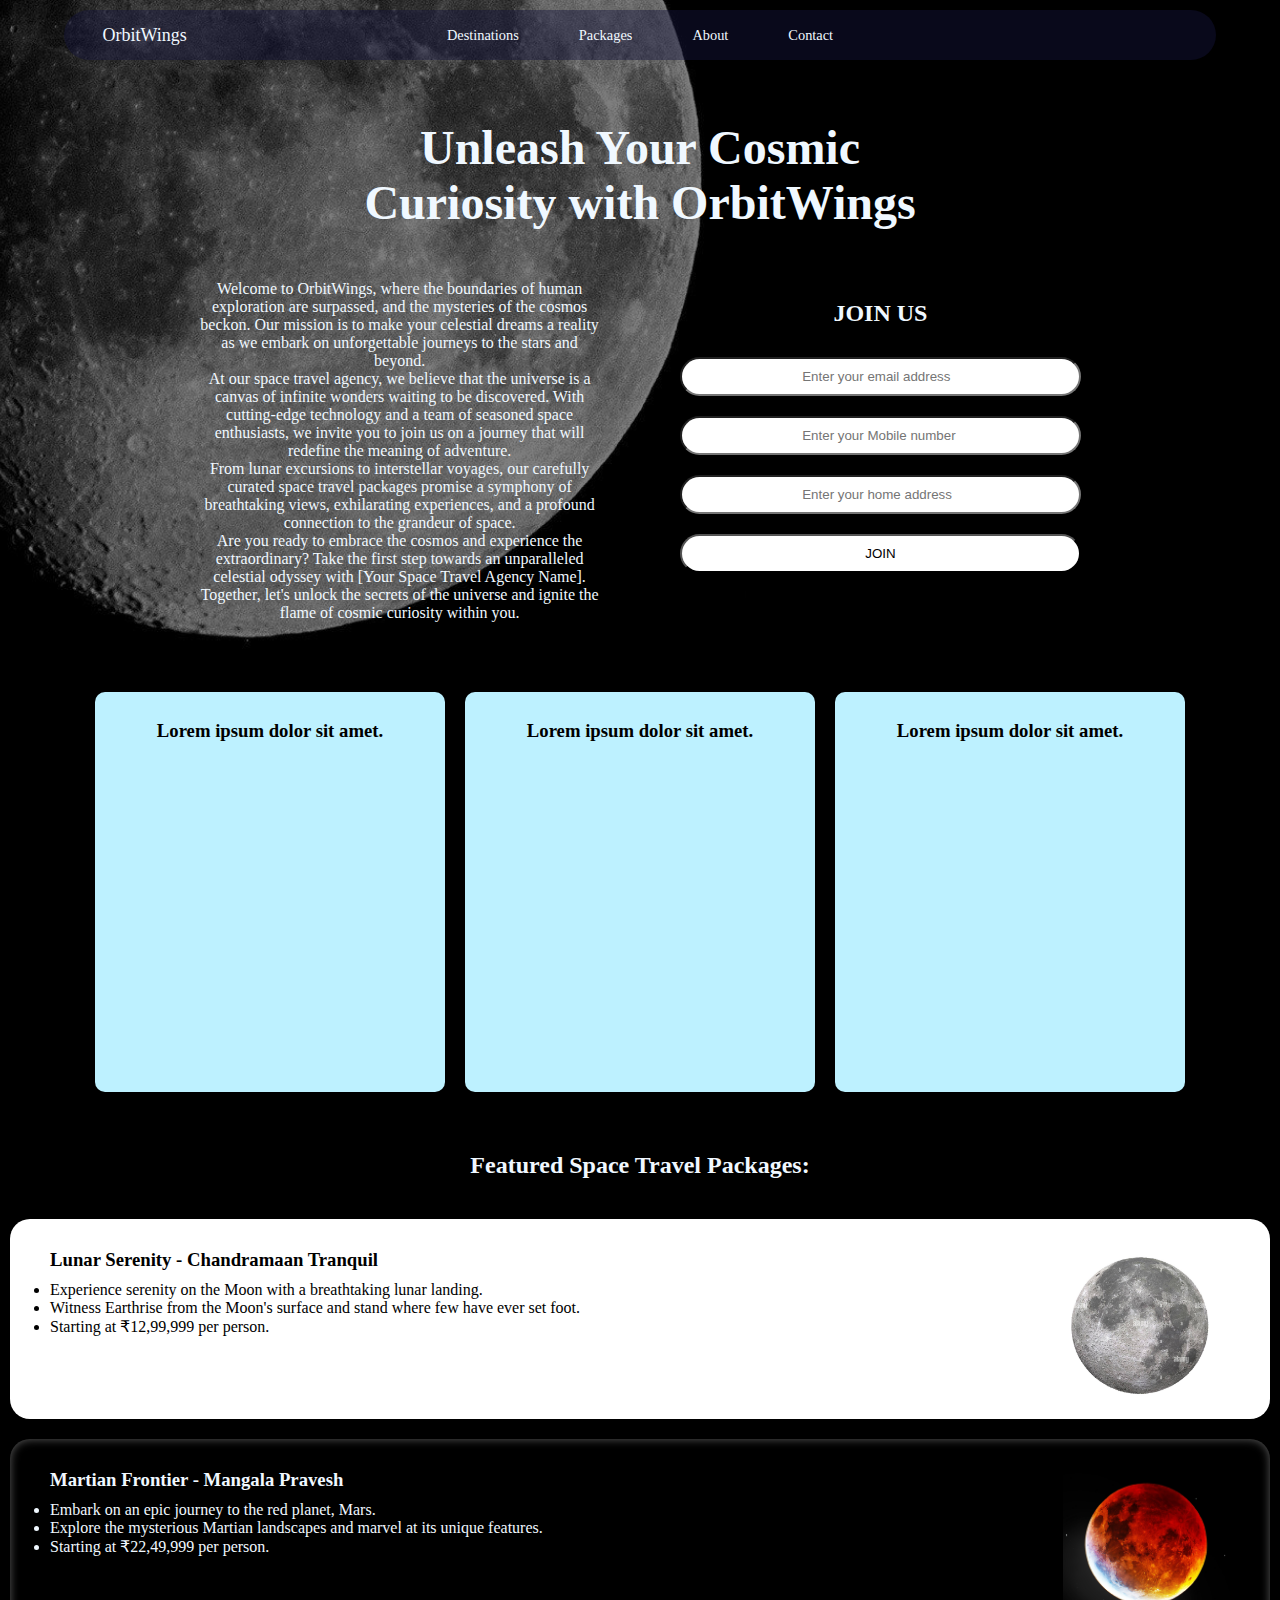
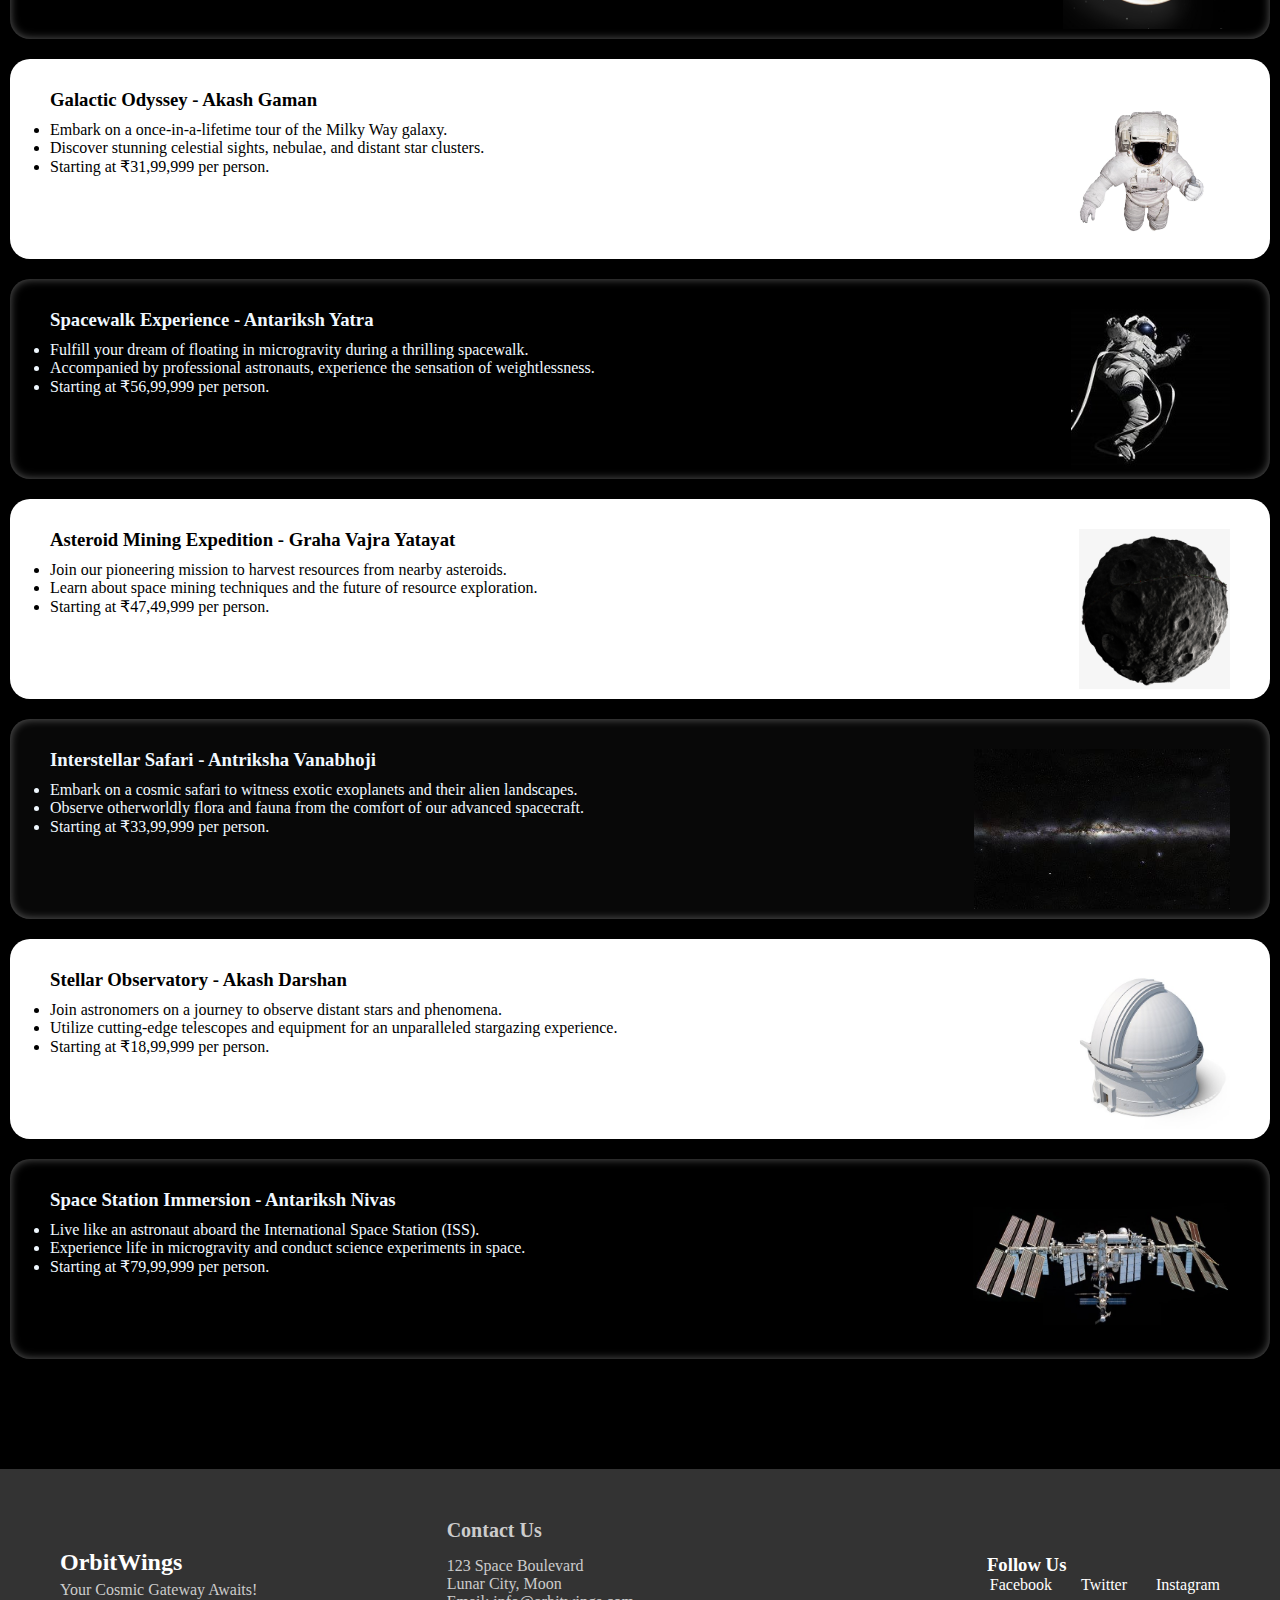
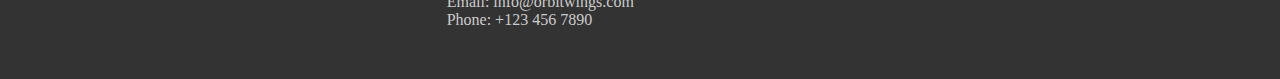
==== commit 7dfd0e0a: "ch" ====
--- a/task1/index.html
+++ b/task1/index.html
@@ -208,10 +208,10 @@
     <footer>
       <div class="footer-container">
         <div class="footer-logo">
-            <a href="#" class="logo">Space Agency</a>
+            <a href="#" class="logo">OrbitWings</a>
             <p class="footer-tagline">Your Cosmic Gateway Awaits!</p>
         </div>
-        <div class="footer-links">
+        <!-- <div class="footer-links">
             <ul>
                 <li><a href="#">Home</a></li>
                 <li><a href="#">Destinations</a></li>
@@ -219,16 +219,16 @@
                 <li><a href="#">About</a></li>
                 <li><a href="#">Contact</a></li>
             </ul>
-        </div>
+        </div> -->
         <div class="footer-contact">
             <h3>Contact Us</h3>
             <p>123 Space Boulevard</p>
             <p>Lunar City, Moon</p>
-            <p>Email: info@spaceagency.com</p>
+            <p>Email: info@orbitwings.com</p>
             <p>Phone: +123 456 7890</p>
         </div>
         <div class="footer-social">
-            <h3>Follow Us</h3>
+            <center><h3>Follow Us</h3></center>
             <a href="#" class="social-icon">Facebook</a>
             <a href="#" class="social-icon">Twitter</a>
             <a href="#" class="social-icon">Instagram</a>
--- a/task1/footer.css
+++ b/task1/footer.css
@@ -13,6 +13,7 @@
     align-items: center;
     max-width: 1200px;
     margin: 0 auto;
+    padding: 0px 20px;
 }
 
 .footer-logo {
@@ -55,6 +56,7 @@
 .footer-contact h3 {
     font-size: 20px;
     margin-bottom: 15px;
+   
 }
 
 .footer-social {
@@ -65,7 +67,7 @@
 .social-icon {
     color: #fff;
     text-decoration: none;
-    margin-left: 15px;
+    margin-left: 25px;
 }
 
 /* Media Query for Mobile */
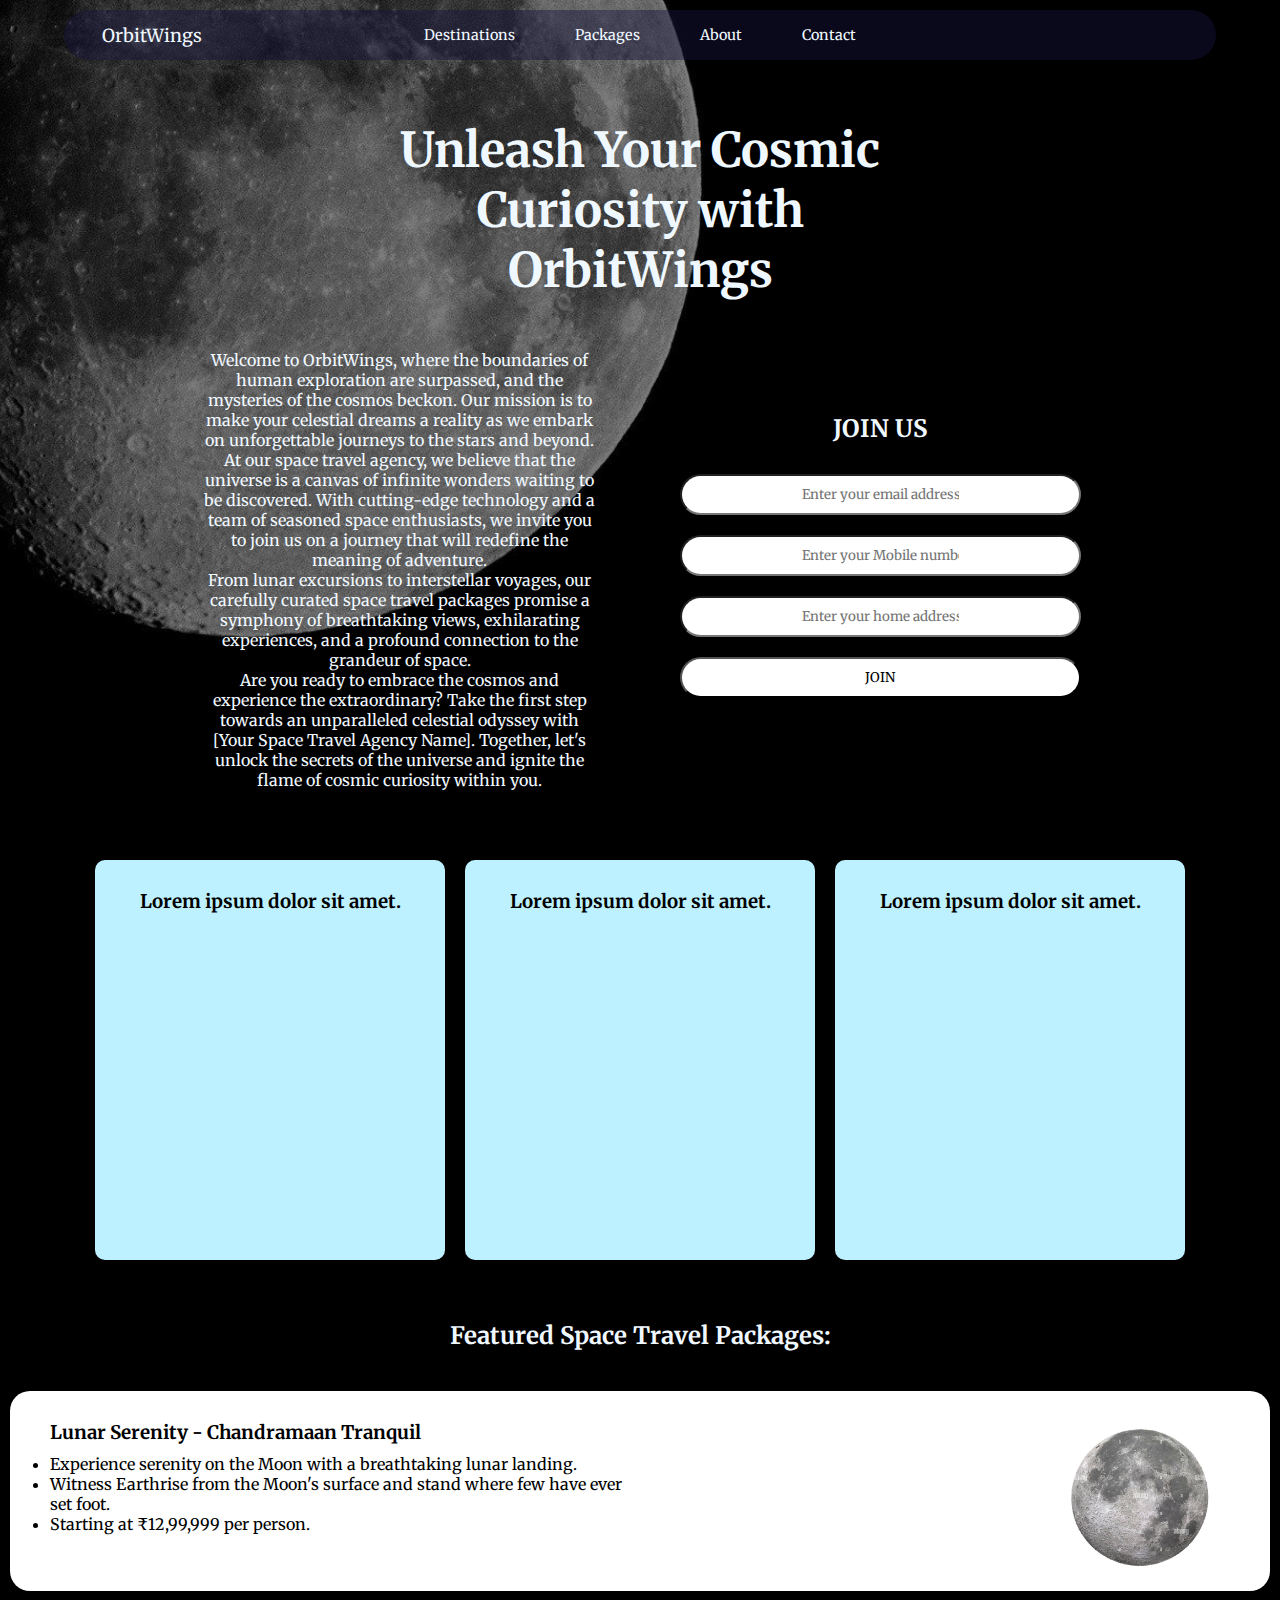
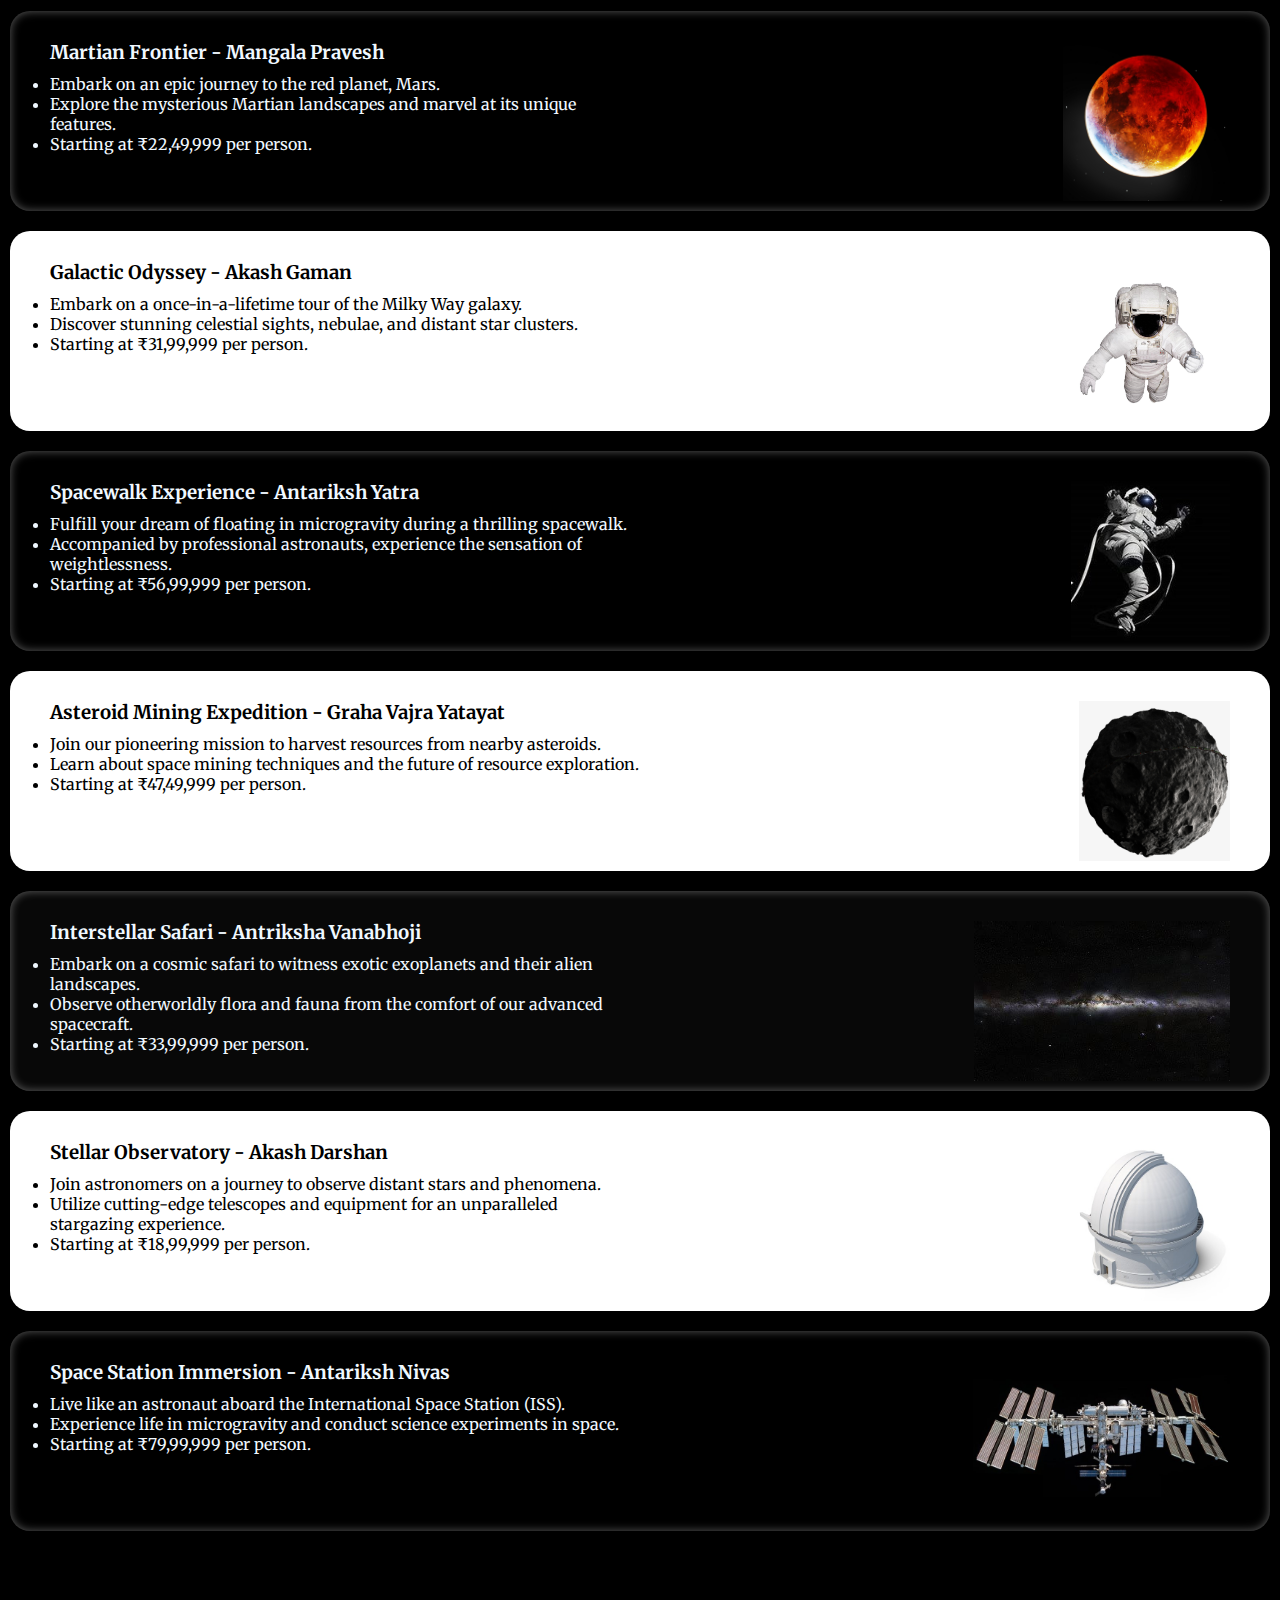
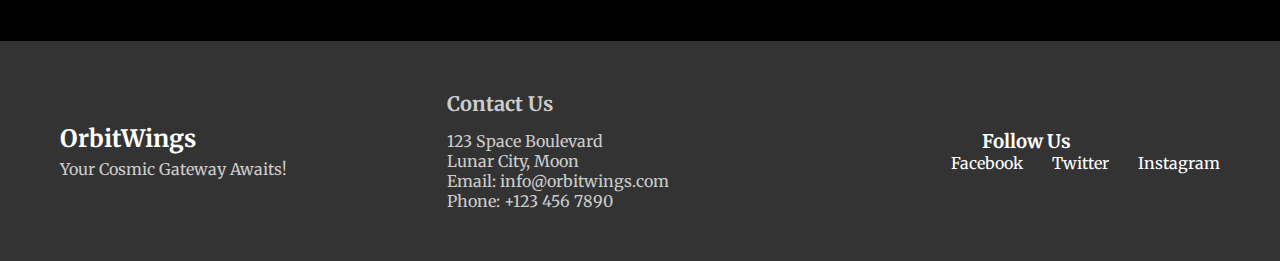
==== commit 11437dff: "font" ====
--- a/task1/index.html
+++ b/task1/index.html
@@ -4,6 +4,9 @@
     <meta charset="UTF-8" />
     <meta name="viewport" content="width=device-width, initial-scale=1.0" />
     <title>OrbitWings</title>
+    <link rel="preconnect" href="https://fonts.googleapis.com">
+    <link rel="preconnect" href="https://fonts.gstatic.com" crossorigin>
+    <link href="https://fonts.googleapis.com/css2?family=Merriweather:ital,wght@1,300&family=Tektur:wght@500&display=swap" rel="stylesheet">
     <link rel="stylesheet" href="navbar.css" />
     <link rel="stylesheet" href="style.css" />
     <link rel="stylesheet" href="bgimage.css" />
--- a/task1/style.css
+++ b/task1/style.css
@@ -2,6 +2,7 @@
     padding: 0px;
     margin: 0px;
     box-sizing: border-box;
+    font-family: 'Merriweather', serif;
 }
 body{
     background-color: black;
